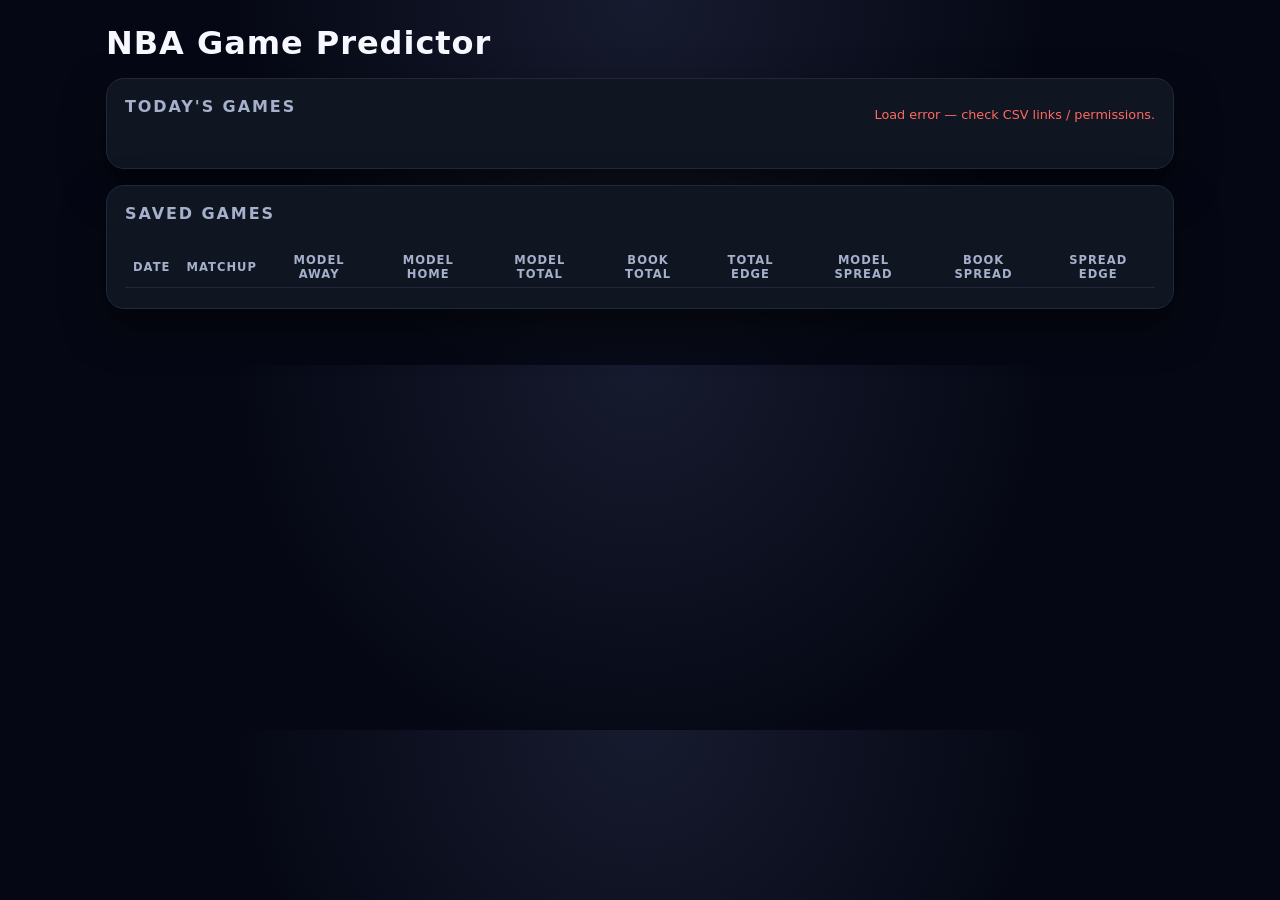
==== index.html @ dfb5c4c9 "increase alpha of betting pills" ====
<!DOCTYPE html>
<html lang="en">
<head>
  <meta charset="UTF-8" />
  <title>NBA Game Predictor</title>
  <meta name="viewport" content="width=device-width, initial-scale=1" />
  <style>
    :root {
      --bg: #050814;
      --card: #101522;
      --card-alt: #151a28;
      --accent: #4c8dff;
      --accent-soft: rgba(76, 141, 255, 0.12);
      --text: #f7f7ff;
      --muted: #a5b0cb;
      --danger: #ff6961;
      --better: #173b1a;
      --border: #22283a;
      --radius-lg: 18px;
      --radius-md: 12px;
      --radius-sm: 8px;
    }

    * {
      box-sizing: border-box;
      font-family: system-ui, -apple-system, BlinkMacSystemFont, "SF Pro Text",
        "Segoe UI", sans-serif;
    }

    body {
      margin: 0;
      padding: 0;
      background: radial-gradient(circle at top, #171b2f 0, #050814 55%);
      color: var(--text);
    }

    .page {
      max-width: 1100px;
      margin: 0 auto;
      padding: 24px 16px 40px;
    }

    h1 {
      margin: 0 0 16px;
      font-weight: 700;
      letter-spacing: 0.03em;
    }

    h2 {
      margin: 0 0 12px;
      font-size: 1rem;
      text-transform: uppercase;
      letter-spacing: 0.12em;
      color: var(--muted);
    }

    .card {
      background: var(--card);
      border-radius: var(--radius-lg);
      border: 1px solid var(--border);
      padding: 18px 18px 20px;
      box-shadow: 0 18px 40px rgba(0, 0, 0, 0.55);
      margin-bottom: 16px;
    }

    .card-header {
      display: flex;
      justify-content: space-between;
      align-items: center;
      margin-bottom: 12px;
    }

    .subtle {
      color: var(--muted);
      font-size: 0.9rem;
    }

    /* Games bar */

    #games-bar {
      display: flex;
      gap: 8px;
      overflow-x: auto;
      padding: 4px 0 4px;
      scrollbar-width: thin;
    }

    .game-chip {
      border-radius: 999px;
      border: 1px solid var(--border);
      background: rgba(8, 11, 24, 0.9);
      color: var(--muted);
      padding: 6px 12px;
      font-size: 0.82rem;
      display: inline-flex;
      align-items: center;
      gap: 10px;
      cursor: pointer;
      white-space: nowrap;
      transition: background 0.15s ease, border 0.15s ease, color 0.15s ease,
        transform 0.1s ease;
    }

    .game-chip-time {
      font-size: 0.75rem;
      color: #7e88a7;
    }

    .game-chip.active {
      background: var(--accent-soft);
      color: var(--text);
      border-color: var(--accent);
      transform: translateY(-1px);
    }

    /* Selected game */

    #selected-game-panel.hidden,
    #lineups-section.hidden,
    #prediction-section.hidden,
    #stats-section.hidden {
      display: none;
    }

    #selected-game-panel {
      margin-top: 10px;
    }

    .sg-row {
      display: flex;
      flex-wrap: wrap;
      gap: 16px;
      align-items: center;
      margin-bottom: 10px;
    }

    .sg-main {
      flex: 1 1 180px;
    }

    .sg-main-title {
      font-size: 1.1rem;
      font-weight: 600;
      margin-bottom: 4px;
    }

    .sg-main-time {
      font-size: 0.86rem;
      color: var(--muted);
    }

    .sg-lines {
      display: flex;
      gap: 12px;
      flex-wrap: wrap;
      align-items: center;
    }

    .tag {
      border-radius: 999px;
      padding: 4px 10px;
      font-size: 0.8rem;
      border: 1px solid var(--border);
      color: var(--muted);
      background: rgba(4, 7, 18, 0.9);
    }

    .inline-input {
      display: inline-flex;
      align-items: center;
      gap: 4px;
      font-size: 0.8rem;
      color: var(--muted);
    }

    .inline-input input {
      width: 64px;
      padding: 4px 6px;
      border-radius: 999px;
      border: 1px solid var(--border);
      background: #060918;
      color: var(--text);
      font-size: 0.8rem;
    }

    /* Buttons */

    .btn-row {
      display: flex;
      flex-wrap: wrap;
      gap: 8px;
      margin-top: 8px;
    }

    button {
      border: none;
      cursor: pointer;
    }

    .btn {
      border-radius: 999px;
      padding: 7px 13px;
      font-size: 0.8rem;
      font-weight: 500;
      letter-spacing: 0.03em;
      text-transform: uppercase;
      display: inline-flex;
      align-items: center;
      gap: 6px;
      background: #151b2a;
      color: var(--muted);
      border: 1px solid var(--border);
      transition: background 0.15s ease, color 0.15s ease, border 0.15s ease,
        transform 0.1s ease;
    }

    .btn-primary {
      background: var(--accent);
      color: #050814;
      border-color: transparent;
    }

    .btn:hover {
      transform: translateY(-1px);
      background: #1b2235;
      color: var(--text);
    }

    .btn-primary:hover {
      background: #70a3ff;
    }

    /* Lineups */

    .lineup-grid {
      display: grid;
      grid-template-columns: 1fr;
      gap: 12px;
    }

    @media (min-width: 720px) {
      .lineup-grid {
        grid-template-columns: 1fr 1fr;
      }
    }

    .lineup-card {
      background: var(--card-alt);
      border-radius: var(--radius-md);
      border: 1px solid var(--border);
      padding: 16px 14px 14px;
    }

    .lineup-card h3 {
      margin: 0 0 8px;
      font-size: 0.95rem;
    }

    .field {
      margin-bottom: 8px;
    }

    .field label {
      display: block;
      font-size: 0.78rem;
      text-transform: uppercase;
      letter-spacing: 0.09em;
      color: var(--muted);
      margin-bottom: 3px;
    }

    .field input[type="text"] {
      width: 100%;
      padding: 7px 8px;
      border-radius: 8px;
      border: 1px solid var(--border);
      background: #040716;
      color: var(--text);
      font-size: 0.82rem;
    }

    .field-row {
      display: flex;
      gap: 8px;
      align-items: center;
      justify-content: space-between;
    }

    .mini-label {
      font-size: 0.8rem;
      color: var(--muted);
    }

    .toggle-row {
      display: flex;
      align-items: center;
      gap: 6px;
      margin-top: 6px;
    }

    .toggle-row input[type="checkbox"] {
      width: 14px;
      height: 14px;
    }

    .lineup-footer {
      display: flex;
      align-items: center;
      justify-content: space-between;
      margin-top: 10px;
      gap: 6px;
    }

    .lineup-footer small {
      color: var(--muted);
      font-size: 0.8rem;
    }

    .lineup-footer strong {
      font-weight: 600;
      color: #ffffff;
    }

    .btn-ghost {
      background: transparent;
      color: var(--muted);
      border: 1px solid var(--border);
    }

    /* Prediction */

    .pred-grid {
      display: grid;
      grid-template-columns: 1fr;
      gap: 12px;
    }

    @media (min-width: 720px) {
      .pred-grid {
        grid-template-columns: 3fr 2fr;
      }
    }

    .pred-scores {
      background: var(--card-alt);
      border-radius: var(--radius-md);
      border: 1px solid var(--border);
      padding: 14px;
    }

    .team-score-row {
      display: flex;
      justify-content: space-between;
      margin-bottom: 4px;
    }

    .team-score-row span:first-child {
      font-weight: 600;
    }

    .team-score-row span:last-child {
      font-variant-numeric: tabular-nums;
    }

    .pred-meta {
      margin-top: 8px;
      font-size: 0.86rem;
      color: var(--muted);
    }

    .pred-meta strong {
      color: var(--text);
    }

    .pred-picks {
      background: var(--card-alt);
      border-radius: var(--radius-md);
      border: 1px solid var(--border);
      padding: 14px;
      font-size: 0.86rem;
    }

    .pred-picks p {
      margin: 4px 0;
    }

    .pred-picks strong {
      color: var(--text);
    }

    .pill {
      display: inline-flex;
      align-items: center;
      border-radius: 999px;
      padding: 3px 9px;
      font-size: 0.75rem;
      text-transform: uppercase;
      letter-spacing: 0.08em;
    }

    .pill-over {
      background: rgba(135, 208, 137, 0.5);
      color: #7ee787;
    }

    .pill-under {
      background: rgba(255, 189, 76, 0.5);
      color: #ffdd7c;
    }

    .pill-nobet {
      background: rgba(110, 118, 143, 0.5);
      color: #b5bed9;
    }

    /* Stat table */

    #stats-table {
      width: 100%;
      border-collapse: collapse;
      font-size: 0.82rem;
    }

    #stats-table th,
    #stats-table td {
      padding: 6px 8px;
      border-bottom: 1px solid var(--border);
      text-align: right;
      font-variant-numeric: tabular-nums;
    }

    #stats-table th.stats-row-label,
    #stats-table td.stats-row-label {
      text-align: left;
      font-weight: 500;
      color: var(--muted);
      font-variant-numeric: normal;
    }

    #stats-table th {
      color: var(--muted);
      font-weight: 500;
      text-transform: uppercase;
      letter-spacing: 0.09em;
      font-size: 0.75rem;
    }

    #stats-table td.stats-better {
      background: var(--better);
      color: #a7f3a0;
    }

    .error-text {
      color: var(--danger);
      font-size: 0.8rem;
      margin-top: 4px;
    }

    /* Saved table */

    #saved-table {
      width: 100%;
      border-collapse: collapse;
      font-size: 0.8rem;
    }

    #saved-table th,
    #saved-table td {
      padding: 6px 8px;
      border-bottom: 1px solid var(--border);
      text-align: center;
      font-variant-numeric: tabular-nums;
    }

    #saved-table th:first-child,
    #saved-table td:first-child {
      text-align: left;
    }

    #saved-table th {
      color: var(--muted);
      text-transform: uppercase;
      letter-spacing: 0.09em;
      font-size: 0.72rem;
    }
  </style>
</head>
<body>
  <div class="page">
    <h1>NBA Game Predictor</h1>

    <!-- TODAY'S GAMES -->
    <section class="card">
      <div class="card-header">
        <h2>Today's Games</h2>
        <span id="games-error" class="error-text"></span>
      </div>

      <div id="games-bar"></div>

      <!-- Selected game panel -->
      <div id="selected-game-panel" class="hidden">
        <div class="sg-row">
          <div class="sg-main">
            <div id="sg-matchup" class="sg-main-title"></div>
            <div id="sg-time" class="sg-main-time"></div>
          </div>
          <div class="sg-lines">
            <span class="tag">
              Spread (Home = -): <span id="sg-spread">—</span>
            </span>
            <span class="tag">
              Total: <span id="sg-total">—</span>
            </span>
            <span class="inline-input">
              Edit Spread:
              <input id="book-spread" type="number" step="0.5" />
            </span>
            <span class="inline-input">
              Edit Total:
              <input id="book-total" type="number" step="0.5" />
            </span>
          </div>
        </div>

        <div class="btn-row">
          <button id="btn-predict" class="btn btn-primary">Predict Game</button>
          <button id="btn-lineups" class="btn">Lineups</button>
          <button id="btn-stats" class="btn">Stat Comparison</button>
          <button id="btn-save" class="btn">Save Game to Table</button>
        </div>

        <div id="prediction-error" class="error-text"></div>
      </div>
    </section>

    <!-- LINEUPS -->
    <section id="lineups-section" class="card hidden">
      <div class="card-header">
        <h2>Lineups</h2>
        <span class="subtle">Adjust starters &amp; back-to-back flags</span>
      </div>

      <datalist id="players-list"></datalist>

      <div class="lineup-grid">
        <!-- Away -->
        <div class="lineup-card">
          <h3>Away Lineup — <span id="away-team-label">Away</span></h3>

          <div class="field">
            <label for="away-g1">Guard 1</label>
            <input id="away-g1" type="text" list="players-list" />
          </div>
          <div class="field">
            <label for="away-g2">Guard 2</label>
            <input id="away-g2" type="text" list="players-list" />
          </div>
          <div class="field">
            <label for="away-f1">Forward 1</label>
            <input id="away-f1" type="text" list="players-list" />
          </div>
          <div class="field">
            <label for="away-f2">Forward 2</label>
            <input id="away-f2" type="text" list="players-list" />
          </div>
          <div class="field">
            <label for="away-c">Center</label>
            <input id="away-c" type="text" list="players-list" />
          </div>

          <div class="toggle-row">
            <input id="away-b2b" type="checkbox" />
            <span class="mini-label">Away Back-to-Back</span>
          </div>

          <div class="lineup-footer">
            <div>
              <small>Lineup PER:&nbsp;</small>
              <strong id="away-lineup-per">—</strong>
            </div>
            <div>
              <button id="btn-save-away" class="btn btn-primary" style="padding:6px 10px;font-size:0.75rem;">Save</button>
              <button id="btn-reset-away" class="btn btn-ghost" style="padding:6px 10px;font-size:0.75rem;">Reset</button>
            </div>
          </div>
        </div>

        <!-- Home -->
        <div class="lineup-card">
          <h3>Home Lineup — <span id="home-team-label">Home</span></h3>

          <div class="field">
            <label for="home-g1">Guard 1</label>
            <input id="home-g1" type="text" list="players-list" />
          </div>
          <div class="field">
            <label for="home-g2">Guard 2</label>
            <input id="home-g2" type="text" list="players-list" />
          </div>
          <div class="field">
            <label for="home-f1">Forward 1</label>
            <input id="home-f1" type="text" list="players-list" />
          </div>
          <div class="field">
            <label for="home-f2">Forward 2</label>
            <input id="home-f2" type="text" list="players-list" />
          </div>
          <div class="field">
            <label for="home-c">Center</label>
            <input id="home-c" type="text" list="players-list" />
          </div>

          <div class="toggle-row">
            <input id="home-b2b" type="checkbox" />
            <span class="mini-label">Home Back-to-Back</span>
          </div>

          <div class="lineup-footer">
            <div>
              <small>Lineup PER:&nbsp;</small>
              <strong id="home-lineup-per">—</strong>
            </div>
            <div>
              <button id="btn-save-home" class="btn btn-primary" style="padding:6px 10px;font-size:0.75rem;">Save</button>
              <button id="btn-reset-home" class="btn btn-ghost" style="padding:6px 10px;font-size:0.75rem;">Reset</button>
            </div>
          </div>
        </div>
      </div>
    </section>

    <!-- PREDICTION -->
    <section id="prediction-section" class="card hidden">
      <div class="card-header">
        <h2>Game Prediction Results</h2>
      </div>
      <div class="pred-grid">
        <div class="pred-scores">
          <div class="team-score-row">
            <span id="pred-away-name">Away</span>
            <span id="pred-away-score">—</span>
          </div>
          <div class="team-score-row">
            <span id="pred-home-name">Home</span>
            <span id="pred-home-score">—</span>
          </div>
          <div class="pred-meta">
            Predicted Winner:&nbsp;<strong id="pred-winner">—</strong>
            <br />
            Win Probability:
            <br />
            <span id="pred-away-winprob"></span><br />
            <span id="pred-home-winprob"></span>
          </div>
        </div>

        <div class="pred-picks">
          <p id="pred-total-line"></p>
          <p>
            <span id="pred-total-play-pill" class="pill pill-nobet"></span>
            <span id="pred-total-play"></span>
          </p>
          <hr style="border:none;border-top:1px solid var(--border);margin:8px 0;" />
          <p id="pred-spread-line"></p>
          <p>
            <span id="pred-spread-play-pill" class="pill pill-nobet"></span>
            <span id="pred-spread-play"></span>
          </p>
        </div>
      </div>
    </section>

    <!-- STATS -->
    <section id="stats-section" class="card hidden">
      <div class="card-header">
        <h2>Stat Comparison</h2>
        <span id="stats-error" class="error-text"></span>
      </div>
      <div style="overflow-x:auto;">
        <table id="stats-table"></table>
      </div>
    </section>

    <!-- SAVED GAMES -->
    <section class="card">
      <div class="card-header">
        <h2>Saved Games</h2>
      </div>
      <div style="overflow-x:auto;">
        <table id="saved-table">
          <thead>
            <tr>
              <th>Date</th>
              <th>Matchup</th>
              <th>Model Away</th>
              <th>Model Home</th>
              <th>Model Total</th>
              <th>Book Total</th>
              <th>Total Edge</th>
              <th>Model Spread</th>
              <th>Book Spread</th>
              <th>Spread Edge</th>
            </tr>
          </thead>
          <tbody></tbody>
        </table>
      </div>
    </section>
  </div>

  <script src="app.js" defer></script>
</body>
</html>
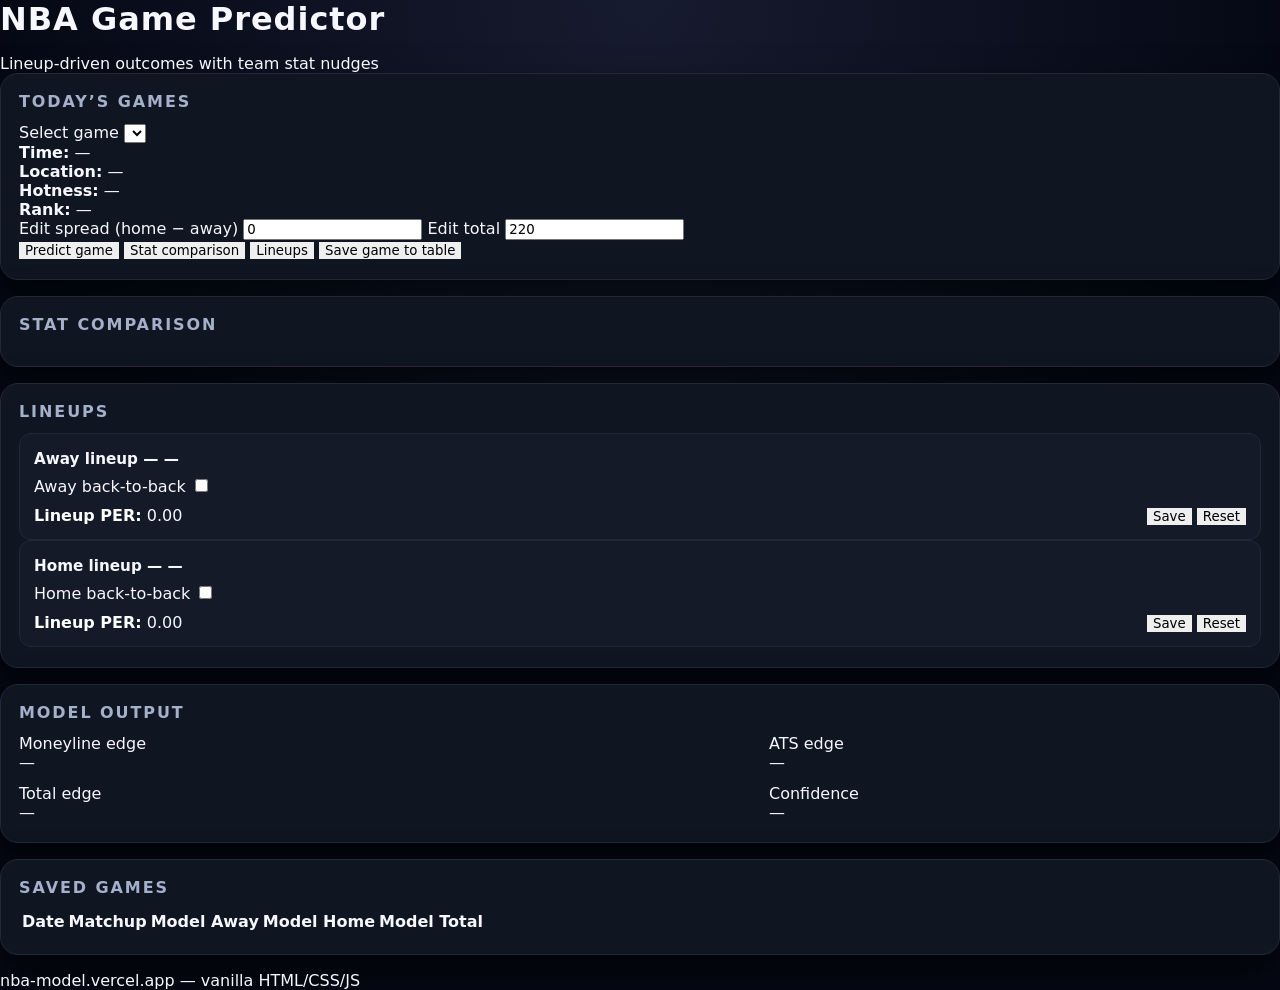
==== commit ddc93fb2: "Merge branch 'main' into sheets-formula" ====
--- a/index.html
+++ b/index.html
@@ -1,7 +1,7 @@
-<!DOCTYPE html>
+<!doctype html>
 <html lang="en">
 <head>
-  <meta charset="UTF-8" />
+  <meta charset="utf-8" />
   <title>NBA Game Predictor</title>
   <meta name="viewport" content="width=device-width, initial-scale=1" />
   <style>
@@ -486,209 +486,127 @@
   </style>
 </head>
 <body>
-  <div class="page">
+  <header class="app-header">
     <h1>NBA Game Predictor</h1>
-
-    <!-- TODAY'S GAMES -->
+    <div class="sub">Lineup-driven outcomes with team stat nudges</div>
+  </header>
+
+    <!-- Games top bar -->
     <section class="card">
-      <div class="card-header">
-        <h2>Today's Games</h2>
-        <span id="games-error" class="error-text"></span>
-      </div>
-
-      <div id="games-bar"></div>
-
-      <!-- Selected game panel -->
-      <div id="selected-game-panel" class="hidden">
-        <div class="sg-row">
-          <div class="sg-main">
-            <div id="sg-matchup" class="sg-main-title"></div>
-            <div id="sg-time" class="sg-main-time"></div>
-          </div>
-          <div class="sg-lines">
-            <span class="tag">
-              Spread (Home = -): <span id="sg-spread">—</span>
-            </span>
-            <span class="tag">
-              Total: <span id="sg-total">—</span>
-            </span>
-            <span class="inline-input">
-              Edit Spread:
-              <input id="book-spread" type="number" step="0.5" />
-            </span>
-            <span class="inline-input">
-              Edit Total:
-              <input id="book-total" type="number" step="0.5" />
-            </span>
-          </div>
-        </div>
-
-        <div class="btn-row">
-          <button id="btn-predict" class="btn btn-primary">Predict Game</button>
-          <button id="btn-lineups" class="btn">Lineups</button>
-          <button id="btn-stats" class="btn">Stat Comparison</button>
-          <button id="btn-save" class="btn">Save Game to Table</button>
-        </div>
-
-        <div id="prediction-error" class="error-text"></div>
+      <h2>Today’s games</h2>
+      <div class="games-top">
+        <div class="games-left">
+          <label class="inline">
+            Select game
+            <select id="game-select"></select>
+          </label>
+          <div class="game-meta">
+            <div><strong>Time:</strong> <span id="meta-time">—</span></div>
+            <div><strong>Location:</strong> <span id="meta-location">—</span></div>
+            <div><strong>Hotness:</strong> <span id="meta-hotness">—</span></div>
+            <div><strong>Rank:</strong> <span id="meta-rank">—</span></div>
+          </div>
+        </div>
+        <div class="games-right">
+          <label class="inline">
+            Edit spread (home − away)
+            <input id="edit-spread" type="number" step="0.5" value="0" />
+          </label>
+          <label class="inline">
+            Edit total
+            <input id="edit-total" type="number" step="0.5" value="220" />
+          </label>
+          <div class="actions">
+            <button id="btn-predict">Predict game</button>
+            <button id="btn-stat">Stat comparison</button>
+            <button id="btn-lineups">Lineups</button>
+            <button id="btn-save">Save game to table</button>
+          </div>
+        </div>
       </div>
     </section>
 
-    <!-- LINEUPS -->
-    <section id="lineups-section" class="card hidden">
-      <div class="card-header">
-        <h2>Lineups</h2>
-        <span class="subtle">Adjust starters &amp; back-to-back flags</span>
-      </div>
-
-      <datalist id="players-list"></datalist>
-
-      <div class="lineup-grid">
-        <!-- Away -->
-        <div class="lineup-card">
-          <h3>Away Lineup — <span id="away-team-label">Away</span></h3>
-
-          <div class="field">
-            <label for="away-g1">Guard 1</label>
-            <input id="away-g1" type="text" list="players-list" />
-          </div>
-          <div class="field">
-            <label for="away-g2">Guard 2</label>
-            <input id="away-g2" type="text" list="players-list" />
-          </div>
-          <div class="field">
-            <label for="away-f1">Forward 1</label>
-            <input id="away-f1" type="text" list="players-list" />
-          </div>
-          <div class="field">
-            <label for="away-f2">Forward 2</label>
-            <input id="away-f2" type="text" list="players-list" />
-          </div>
-          <div class="field">
-            <label for="away-c">Center</label>
-            <input id="away-c" type="text" list="players-list" />
-          </div>
-
-          <div class="toggle-row">
-            <input id="away-b2b" type="checkbox" />
-            <span class="mini-label">Away Back-to-Back</span>
-          </div>
-
-          <div class="lineup-footer">
-            <div>
-              <small>Lineup PER:&nbsp;</small>
-              <strong id="away-lineup-per">—</strong>
-            </div>
-            <div>
-              <button id="btn-save-away" class="btn btn-primary" style="padding:6px 10px;font-size:0.75rem;">Save</button>
-              <button id="btn-reset-away" class="btn btn-ghost" style="padding:6px 10px;font-size:0.75rem;">Reset</button>
-            </div>
-          </div>
-        </div>
-
-        <!-- Home -->
-        <div class="lineup-card">
-          <h3>Home Lineup — <span id="home-team-label">Home</span></h3>
-
-          <div class="field">
-            <label for="home-g1">Guard 1</label>
-            <input id="home-g1" type="text" list="players-list" />
-          </div>
-          <div class="field">
-            <label for="home-g2">Guard 2</label>
-            <input id="home-g2" type="text" list="players-list" />
-          </div>
-          <div class="field">
-            <label for="home-f1">Forward 1</label>
-            <input id="home-f1" type="text" list="players-list" />
-          </div>
-          <div class="field">
-            <label for="home-f2">Forward 2</label>
-            <input id="home-f2" type="text" list="players-list" />
-          </div>
-          <div class="field">
-            <label for="home-c">Center</label>
-            <input id="home-c" type="text" list="players-list" />
-          </div>
-
-          <div class="toggle-row">
-            <input id="home-b2b" type="checkbox" />
-            <span class="mini-label">Home Back-to-Back</span>
-          </div>
-
-          <div class="lineup-footer">
-            <div>
-              <small>Lineup PER:&nbsp;</small>
-              <strong id="home-lineup-per">—</strong>
-            </div>
-            <div>
-              <button id="btn-save-home" class="btn btn-primary" style="padding:6px 10px;font-size:0.75rem;">Save</button>
-              <button id="btn-reset-home" class="btn btn-ghost" style="padding:6px 10px;font-size:0.75rem;">Reset</button>
-            </div>
-          </div>
-        </div>
+    <!-- Stat comparison -->
+    <section class="card">
+      <h2>Stat comparison</h2>
+      <div id="stat-comp" class="table-wrap">
+        <!-- Filled by JS -->
       </div>
     </section>
 
-    <!-- PREDICTION -->
-    <section id="prediction-section" class="card hidden">
-      <div class="card-header">
-        <h2>Game Prediction Results</h2>
-      </div>
-      <div class="pred-grid">
-        <div class="pred-scores">
-          <div class="team-score-row">
-            <span id="pred-away-name">Away</span>
-            <span id="pred-away-score">—</span>
-          </div>
-          <div class="team-score-row">
-            <span id="pred-home-name">Home</span>
-            <span id="pred-home-score">—</span>
-          </div>
-          <div class="pred-meta">
-            Predicted Winner:&nbsp;<strong id="pred-winner">—</strong>
-            <br />
-            Win Probability:
-            <br />
-            <span id="pred-away-winprob"></span><br />
-            <span id="pred-home-winprob"></span>
-          </div>
-        </div>
-
-        <div class="pred-picks">
-          <p id="pred-total-line"></p>
-          <p>
-            <span id="pred-total-play-pill" class="pill pill-nobet"></span>
-            <span id="pred-total-play"></span>
-          </p>
-          <hr style="border:none;border-top:1px solid var(--border);margin:8px 0;" />
-          <p id="pred-spread-line"></p>
-          <p>
-            <span id="pred-spread-play-pill" class="pill pill-nobet"></span>
-            <span id="pred-spread-play"></span>
-          </p>
+    <!-- Lineups -->
+    <section class="card">
+      <h2>Lineups</h2>
+      <div class="lineups-grid">
+        <div class="lineup-card">
+          <div class="lineup-head">
+            <h3>Away lineup — <span id="away-team">—</span></h3>
+            <label class="inline">
+              Away back-to-back
+              <input type="checkbox" id="away-b2b" />
+            </label>
+          </div>
+          <div class="lineup-fields" id="away-fields">
+            <!-- Player inputs injected here -->
+          </div>
+          <div class="lineup-footer">
+            <div><strong>Lineup PER:</strong> <span id="away-lineup-per">0.00</span></div>
+            <div class="actions">
+              <button id="away-save">Save</button>
+              <button id="away-reset">Reset</button>
+            </div>
+          </div>
+        </div>
+        <div class="lineup-card">
+          <div class="lineup-head">
+            <h3>Home lineup — <span id="home-team">—</span></h3>
+            <label class="inline">
+              Home back-to-back
+              <input type="checkbox" id="home-b2b" />
+            </label>
+          </div>
+          <div class="lineup-fields" id="home-fields">
+            <!-- Player inputs injected here -->
+          </div>
+          <div class="lineup-footer">
+            <div><strong>Lineup PER:</strong> <span id="home-lineup-per">0.00</span></div>
+            <div class="actions">
+              <button id="home-save">Save</button>
+              <button id="home-reset">Reset</button>
+            </div>
+          </div>
         </div>
       </div>
     </section>
 
-    <!-- STATS -->
-    <section id="stats-section" class="card hidden">
-      <div class="card-header">
-        <h2>Stat Comparison</h2>
-        <span id="stats-error" class="error-text"></span>
-      </div>
-      <div style="overflow-x:auto;">
-        <table id="stats-table"></table>
+    <!-- Prediction output -->
+    <section class="card">
+      <h2>Model output</h2>
+      <div class="pred-grid">
+        <div class="pred-box">
+          <div class="pred-label">Moneyline edge</div>
+          <div class="pred-value" id="ml-edge">—</div>
+        </div>
+        <div class="pred-box">
+          <div class="pred-label">ATS edge</div>
+          <div class="pred-value" id="ats-edge">—</div>
+        </div>
+        <div class="pred-box">
+          <div class="pred-label">Total edge</div>
+          <div class="pred-value" id="total-edge">—</div>
+        </div>
+        <div class="pred-box">
+          <div class="pred-label">Confidence</div>
+          <div class="pred-value" id="confidence">—</div>
+        </div>
       </div>
     </section>
 
-    <!-- SAVED GAMES -->
+    <!-- Saved games -->
     <section class="card">
-      <div class="card-header">
-        <h2>Saved Games</h2>
-      </div>
-      <div style="overflow-x:auto;">
-        <table id="saved-table">
+      <h2>Saved games</h2>
+      <div class="table-wrap">
+        <table class="table">
           <thead>
             <tr>
               <th>Date</th>
@@ -696,19 +614,18 @@
               <th>Model Away</th>
               <th>Model Home</th>
               <th>Model Total</th>
-              <th>Book Total</th>
-              <th>Total Edge</th>
-              <th>Model Spread</th>
-              <th>Book Spread</th>
-              <th>Spread Edge</th>
             </tr>
           </thead>
-          <tbody></tbody>
+          <tbody id="saved-table"></tbody>
         </table>
       </div>
     </section>
-  </div>
-
-  <script src="app.js" defer></script>
+  </main>
+
+  <footer class="app-footer">
+    <div>nba-model.vercel.app — vanilla HTML/CSS/JS</div>
+  </footer>
+
+  <script src="app.js"></script>
 </body>
 </html>
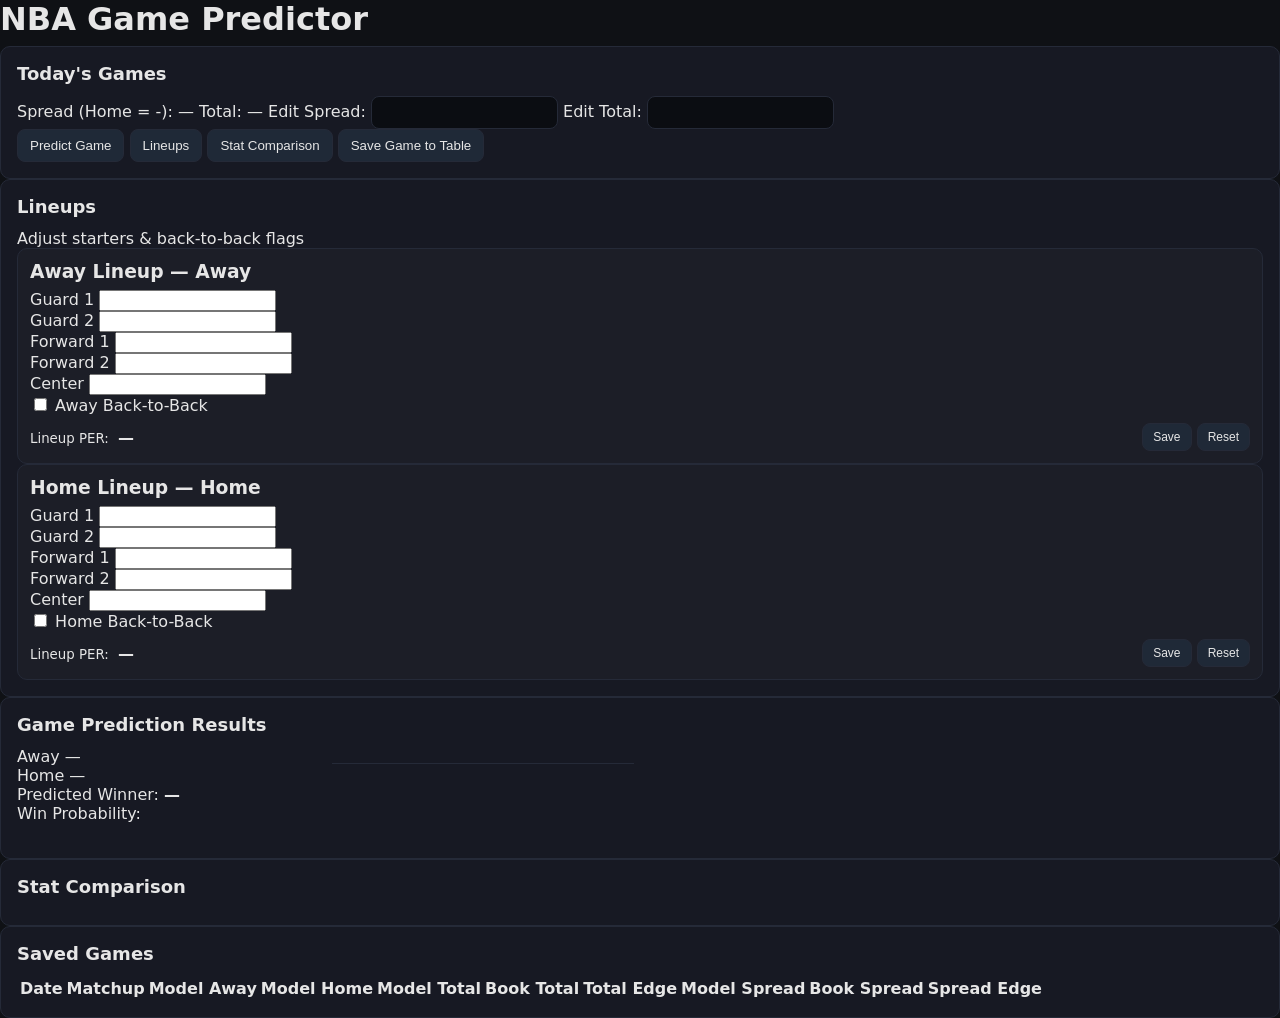
==== commit ff939b55: "remove style from index.html" ====
--- a/index.html
+++ b/index.html
@@ -1,612 +1,215 @@
-<!doctype html>
+<!DOCTYPE html>
 <html lang="en">
 <head>
-  <meta charset="utf-8" />
+  <meta charset="UTF-8" />
   <title>NBA Game Predictor</title>
   <meta name="viewport" content="width=device-width, initial-scale=1" />
-  <style>
-    :root {
-      --bg: #050814;
-      --card: #101522;
-      --card-alt: #151a28;
-      --accent: #4c8dff;
-      --accent-soft: rgba(76, 141, 255, 0.12);
-      --text: #f7f7ff;
-      --muted: #a5b0cb;
-      --danger: #ff6961;
-      --better: #173b1a;
-      --border: #22283a;
-      --radius-lg: 18px;
-      --radius-md: 12px;
-      --radius-sm: 8px;
-    }
-
-    * {
-      box-sizing: border-box;
-      font-family: system-ui, -apple-system, BlinkMacSystemFont, "SF Pro Text",
-        "Segoe UI", sans-serif;
-    }
-
-    body {
-      margin: 0;
-      padding: 0;
-      background: radial-gradient(circle at top, #171b2f 0, #050814 55%);
-      color: var(--text);
-    }
-
-    .page {
-      max-width: 1100px;
-      margin: 0 auto;
-      padding: 24px 16px 40px;
-    }
-
-    h1 {
-      margin: 0 0 16px;
-      font-weight: 700;
-      letter-spacing: 0.03em;
-    }
-
-    h2 {
-      margin: 0 0 12px;
-      font-size: 1rem;
-      text-transform: uppercase;
-      letter-spacing: 0.12em;
-      color: var(--muted);
-    }
-
-    .card {
-      background: var(--card);
-      border-radius: var(--radius-lg);
-      border: 1px solid var(--border);
-      padding: 18px 18px 20px;
-      box-shadow: 0 18px 40px rgba(0, 0, 0, 0.55);
-      margin-bottom: 16px;
-    }
-
-    .card-header {
-      display: flex;
-      justify-content: space-between;
-      align-items: center;
-      margin-bottom: 12px;
-    }
-
-    .subtle {
-      color: var(--muted);
-      font-size: 0.9rem;
-    }
-
-    /* Games bar */
-
-    #games-bar {
-      display: flex;
-      gap: 8px;
-      overflow-x: auto;
-      padding: 4px 0 4px;
-      scrollbar-width: thin;
-    }
-
-    .game-chip {
-      border-radius: 999px;
-      border: 1px solid var(--border);
-      background: rgba(8, 11, 24, 0.9);
-      color: var(--muted);
-      padding: 6px 12px;
-      font-size: 0.82rem;
-      display: inline-flex;
-      align-items: center;
-      gap: 10px;
-      cursor: pointer;
-      white-space: nowrap;
-      transition: background 0.15s ease, border 0.15s ease, color 0.15s ease,
-        transform 0.1s ease;
-    }
-
-    .game-chip-time {
-      font-size: 0.75rem;
-      color: #7e88a7;
-    }
-
-    .game-chip.active {
-      background: var(--accent-soft);
-      color: var(--text);
-      border-color: var(--accent);
-      transform: translateY(-1px);
-    }
-
-    /* Selected game */
-
-    #selected-game-panel.hidden,
-    #lineups-section.hidden,
-    #prediction-section.hidden,
-    #stats-section.hidden {
-      display: none;
-    }
-
-    #selected-game-panel {
-      margin-top: 10px;
-    }
-
-    .sg-row {
-      display: flex;
-      flex-wrap: wrap;
-      gap: 16px;
-      align-items: center;
-      margin-bottom: 10px;
-    }
-
-    .sg-main {
-      flex: 1 1 180px;
-    }
-
-    .sg-main-title {
-      font-size: 1.1rem;
-      font-weight: 600;
-      margin-bottom: 4px;
-    }
-
-    .sg-main-time {
-      font-size: 0.86rem;
-      color: var(--muted);
-    }
-
-    .sg-lines {
-      display: flex;
-      gap: 12px;
-      flex-wrap: wrap;
-      align-items: center;
-    }
-
-    .tag {
-      border-radius: 999px;
-      padding: 4px 10px;
-      font-size: 0.8rem;
-      border: 1px solid var(--border);
-      color: var(--muted);
-      background: rgba(4, 7, 18, 0.9);
-    }
-
-    .inline-input {
-      display: inline-flex;
-      align-items: center;
-      gap: 4px;
-      font-size: 0.8rem;
-      color: var(--muted);
-    }
-
-    .inline-input input {
-      width: 64px;
-      padding: 4px 6px;
-      border-radius: 999px;
-      border: 1px solid var(--border);
-      background: #060918;
-      color: var(--text);
-      font-size: 0.8rem;
-    }
-
-    /* Buttons */
-
-    .btn-row {
-      display: flex;
-      flex-wrap: wrap;
-      gap: 8px;
-      margin-top: 8px;
-    }
-
-    button {
-      border: none;
-      cursor: pointer;
-    }
-
-    .btn {
-      border-radius: 999px;
-      padding: 7px 13px;
-      font-size: 0.8rem;
-      font-weight: 500;
-      letter-spacing: 0.03em;
-      text-transform: uppercase;
-      display: inline-flex;
-      align-items: center;
-      gap: 6px;
-      background: #151b2a;
-      color: var(--muted);
-      border: 1px solid var(--border);
-      transition: background 0.15s ease, color 0.15s ease, border 0.15s ease,
-        transform 0.1s ease;
-    }
-
-    .btn-primary {
-      background: var(--accent);
-      color: #050814;
-      border-color: transparent;
-    }
-
-    .btn:hover {
-      transform: translateY(-1px);
-      background: #1b2235;
-      color: var(--text);
-    }
-
-    .btn-primary:hover {
-      background: #70a3ff;
-    }
-
-    /* Lineups */
-
-    .lineup-grid {
-      display: grid;
-      grid-template-columns: 1fr;
-      gap: 12px;
-    }
-
-    @media (min-width: 720px) {
-      .lineup-grid {
-        grid-template-columns: 1fr 1fr;
-      }
-    }
-
-    .lineup-card {
-      background: var(--card-alt);
-      border-radius: var(--radius-md);
-      border: 1px solid var(--border);
-      padding: 16px 14px 14px;
-    }
-
-    .lineup-card h3 {
-      margin: 0 0 8px;
-      font-size: 0.95rem;
-    }
-
-    .field {
-      margin-bottom: 8px;
-    }
-
-    .field label {
-      display: block;
-      font-size: 0.78rem;
-      text-transform: uppercase;
-      letter-spacing: 0.09em;
-      color: var(--muted);
-      margin-bottom: 3px;
-    }
-
-    .field input[type="text"] {
-      width: 100%;
-      padding: 7px 8px;
-      border-radius: 8px;
-      border: 1px solid var(--border);
-      background: #040716;
-      color: var(--text);
-      font-size: 0.82rem;
-    }
-
-    .field-row {
-      display: flex;
-      gap: 8px;
-      align-items: center;
-      justify-content: space-between;
-    }
-
-    .mini-label {
-      font-size: 0.8rem;
-      color: var(--muted);
-    }
-
-    .toggle-row {
-      display: flex;
-      align-items: center;
-      gap: 6px;
-      margin-top: 6px;
-    }
-
-    .toggle-row input[type="checkbox"] {
-      width: 14px;
-      height: 14px;
-    }
-
-    .lineup-footer {
-      display: flex;
-      align-items: center;
-      justify-content: space-between;
-      margin-top: 10px;
-      gap: 6px;
-    }
-
-    .lineup-footer small {
-      color: var(--muted);
-      font-size: 0.8rem;
-    }
-
-    .lineup-footer strong {
-      font-weight: 600;
-      color: #ffffff;
-    }
-
-    .btn-ghost {
-      background: transparent;
-      color: var(--muted);
-      border: 1px solid var(--border);
-    }
-
-    /* Prediction */
-
-    .pred-grid {
-      display: grid;
-      grid-template-columns: 1fr;
-      gap: 12px;
-    }
-
-    @media (min-width: 720px) {
-      .pred-grid {
-        grid-template-columns: 3fr 2fr;
-      }
-    }
-
-    .pred-scores {
-      background: var(--card-alt);
-      border-radius: var(--radius-md);
-      border: 1px solid var(--border);
-      padding: 14px;
-    }
-
-    .team-score-row {
-      display: flex;
-      justify-content: space-between;
-      margin-bottom: 4px;
-    }
-
-    .team-score-row span:first-child {
-      font-weight: 600;
-    }
-
-    .team-score-row span:last-child {
-      font-variant-numeric: tabular-nums;
-    }
-
-    .pred-meta {
-      margin-top: 8px;
-      font-size: 0.86rem;
-      color: var(--muted);
-    }
-
-    .pred-meta strong {
-      color: var(--text);
-    }
-
-    .pred-picks {
-      background: var(--card-alt);
-      border-radius: var(--radius-md);
-      border: 1px solid var(--border);
-      padding: 14px;
-      font-size: 0.86rem;
-    }
-
-    .pred-picks p {
-      margin: 4px 0;
-    }
-
-    .pred-picks strong {
-      color: var(--text);
-    }
-
-    .pill {
-      display: inline-flex;
-      align-items: center;
-      border-radius: 999px;
-      padding: 3px 9px;
-      font-size: 0.75rem;
-      text-transform: uppercase;
-      letter-spacing: 0.08em;
-    }
-
-    .pill-over {
-      background: rgba(135, 208, 137, 0.5);
-      color: #7ee787;
-    }
-
-    .pill-under {
-      background: rgba(255, 189, 76, 0.5);
-      color: #ffdd7c;
-    }
-
-    .pill-nobet {
-      background: rgba(110, 118, 143, 0.5);
-      color: #b5bed9;
-    }
-
-    /* Stat table */
-
-    #stats-table {
-      width: 100%;
-      border-collapse: collapse;
-      font-size: 0.82rem;
-    }
-
-    #stats-table th,
-    #stats-table td {
-      padding: 6px 8px;
-      border-bottom: 1px solid var(--border);
-      text-align: right;
-      font-variant-numeric: tabular-nums;
-    }
-
-    #stats-table th.stats-row-label,
-    #stats-table td.stats-row-label {
-      text-align: left;
-      font-weight: 500;
-      color: var(--muted);
-      font-variant-numeric: normal;
-    }
-
-    #stats-table th {
-      color: var(--muted);
-      font-weight: 500;
-      text-transform: uppercase;
-      letter-spacing: 0.09em;
-      font-size: 0.75rem;
-    }
-
-    #stats-table td.stats-better {
-      background: var(--better);
-      color: #a7f3a0;
-    }
-
-    .error-text {
-      color: var(--danger);
-      font-size: 0.8rem;
-      margin-top: 4px;
-    }
-
-    /* Saved table */
-
-    #saved-table {
-      width: 100%;
-      border-collapse: collapse;
-      font-size: 0.8rem;
-    }
-
-    #saved-table th,
-    #saved-table td {
-      padding: 6px 8px;
-      border-bottom: 1px solid var(--border);
-      text-align: center;
-      font-variant-numeric: tabular-nums;
-    }
-
-    #saved-table th:first-child,
-    #saved-table td:first-child {
-      text-align: left;
-    }
-
-    #saved-table th {
-      color: var(--muted);
-      text-transform: uppercase;
-      letter-spacing: 0.09em;
-      font-size: 0.72rem;
-    }
-  </style>
+  <link rel="stylesheet" href="style.css" />
 </head>
 <body>
-  <header class="app-header">
+  <div class="page">
     <h1>NBA Game Predictor</h1>
-    <div class="sub">Lineup-driven outcomes with team stat nudges</div>
-  </header>
-
-    <!-- Games top bar -->
+
+    <!-- TODAY'S GAMES -->
     <section class="card">
-      <h2>Today’s games</h2>
-      <div class="games-top">
-        <div class="games-left">
-          <label class="inline">
-            Select game
-            <select id="game-select"></select>
-          </label>
-          <div class="game-meta">
-            <div><strong>Time:</strong> <span id="meta-time">—</span></div>
-            <div><strong>Location:</strong> <span id="meta-location">—</span></div>
-            <div><strong>Hotness:</strong> <span id="meta-hotness">—</span></div>
-            <div><strong>Rank:</strong> <span id="meta-rank">—</span></div>
-          </div>
-        </div>
-        <div class="games-right">
-          <label class="inline">
-            Edit spread (home − away)
-            <input id="edit-spread" type="number" step="0.5" value="0" />
-          </label>
-          <label class="inline">
-            Edit total
-            <input id="edit-total" type="number" step="0.5" value="220" />
-          </label>
-          <div class="actions">
-            <button id="btn-predict">Predict game</button>
-            <button id="btn-stat">Stat comparison</button>
-            <button id="btn-lineups">Lineups</button>
-            <button id="btn-save">Save game to table</button>
-          </div>
-        </div>
-      </div>
-    </section>
-
-    <!-- Stat comparison -->
+      <div class="card-header">
+        <h2>Today's Games</h2>
+        <span id="games-error" class="error-text"></span>
+      </div>
+
+      <div id="games-bar"></div>
+
+      <!-- Selected game panel -->
+      <div id="selected-game-panel" class="hidden">
+        <div class="sg-row">
+          <div class="sg-main">
+            <div id="sg-matchup" class="sg-main-title"></div>
+            <div id="sg-time" class="sg-main-time"></div>
+          </div>
+          <div class="sg-lines">
+            <span class="tag">
+              Spread (Home = -): <span id="sg-spread">—</span>
+            </span>
+            <span class="tag">
+              Total: <span id="sg-total">—</span>
+            </span>
+            <span class="inline-input">
+              Edit Spread:
+              <input id="book-spread" type="number" step="0.5" />
+            </span>
+            <span class="inline-input">
+              Edit Total:
+              <input id="book-total" type="number" step="0.5" />
+            </span>
+          </div>
+        </div>
+
+        <div class="btn-row">
+          <button id="btn-predict" class="btn btn-primary">Predict Game</button>
+          <button id="btn-lineups" class="btn">Lineups</button>
+          <button id="btn-stats" class="btn">Stat Comparison</button>
+          <button id="btn-save" class="btn">Save Game to Table</button>
+        </div>
+
+        <div id="prediction-error" class="error-text"></div>
+      </div>
+    </section>
+
+    <!-- LINEUPS -->
+    <section id="lineups-section" class="card hidden">
+      <div class="card-header">
+        <h2>Lineups</h2>
+        <span class="subtle">Adjust starters &amp; back-to-back flags</span>
+      </div>
+
+      <datalist id="players-list"></datalist>
+
+      <div class="lineup-grid">
+        <!-- Away -->
+        <div class="lineup-card">
+          <h3>Away Lineup — <span id="away-team-label">Away</span></h3>
+
+          <div class="field">
+            <label for="away-g1">Guard 1</label>
+            <input id="away-g1" type="text" list="players-list" />
+          </div>
+          <div class="field">
+            <label for="away-g2">Guard 2</label>
+            <input id="away-g2" type="text" list="players-list" />
+          </div>
+          <div class="field">
+            <label for="away-f1">Forward 1</label>
+            <input id="away-f1" type="text" list="players-list" />
+          </div>
+          <div class="field">
+            <label for="away-f2">Forward 2</label>
+            <input id="away-f2" type="text" list="players-list" />
+          </div>
+          <div class="field">
+            <label for="away-c">Center</label>
+            <input id="away-c" type="text" list="players-list" />
+          </div>
+
+          <div class="toggle-row">
+            <input id="away-b2b" type="checkbox" />
+            <span class="mini-label">Away Back-to-Back</span>
+          </div>
+
+          <div class="lineup-footer">
+            <div>
+              <small>Lineup PER:&nbsp;</small>
+              <strong id="away-lineup-per">—</strong>
+            </div>
+            <div>
+              <button id="btn-save-away" class="btn btn-primary" style="padding:6px 10px;font-size:0.75rem;">Save</button>
+              <button id="btn-reset-away" class="btn btn-ghost" style="padding:6px 10px;font-size:0.75rem;">Reset</button>
+            </div>
+          </div>
+        </div>
+
+        <!-- Home -->
+        <div class="lineup-card">
+          <h3>Home Lineup — <span id="home-team-label">Home</span></h3>
+
+          <div class="field">
+            <label for="home-g1">Guard 1</label>
+            <input id="home-g1" type="text" list="players-list" />
+          </div>
+          <div class="field">
+            <label for="home-g2">Guard 2</label>
+            <input id="home-g2" type="text" list="players-list" />
+          </div>
+          <div class="field">
+            <label for="home-f1">Forward 1</label>
+            <input id="home-f1" type="text" list="players-list" />
+          </div>
+          <div class="field">
+            <label for="home-f2">Forward 2</label>
+            <input id="home-f2" type="text" list="players-list" />
+          </div>
+          <div class="field">
+            <label for="home-c">Center</label>
+            <input id="home-c" type="text" list="players-list" />
+          </div>
+
+          <div class="toggle-row">
+            <input id="home-b2b" type="checkbox" />
+            <span class="mini-label">Home Back-to-Back</span>
+          </div>
+
+          <div class="lineup-footer">
+            <div>
+              <small>Lineup PER:&nbsp;</small>
+              <strong id="home-lineup-per">—</strong>
+            </div>
+            <div>
+              <button id="btn-save-home" class="btn btn-primary" style="padding:6px 10px;font-size:0.75rem;">Save</button>
+              <button id="btn-reset-home" class="btn btn-ghost" style="padding:6px 10px;font-size:0.75rem;">Reset</button>
+            </div>
+          </div>
+        </div>
+      </div>
+    </section>
+
+    <!-- PREDICTION -->
+    <section id="prediction-section" class="card hidden">
+      <div class="card-header">
+        <h2>Game Prediction Results</h2>
+      </div>
+      <div class="pred-grid">
+        <div class="pred-scores">
+          <div class="team-score-row">
+            <span id="pred-away-name">Away</span>
+            <span id="pred-away-score">—</span>
+          </div>
+          <div class="team-score-row">
+            <span id="pred-home-name">Home</span>
+            <span id="pred-home-score">—</span>
+          </div>
+          <div class="pred-meta">
+            Predicted Winner:&nbsp;<strong id="pred-winner">—</strong>
+            <br />
+            Win Probability:
+            <br />
+            <span id="pred-away-winprob"></span><br />
+            <span id="pred-home-winprob"></span>
+          </div>
+        </div>
+
+        <div class="pred-picks">
+          <p id="pred-total-line"></p>
+          <p>
+            <span id="pred-total-play-pill" class="pill pill-nobet"></span>
+            <span id="pred-total-play"></span>
+          </p>
+          <hr style="border:none;border-top:1px solid var(--border);margin:8px 0;" />
+          <p id="pred-spread-line"></p>
+          <p>
+            <span id="pred-spread-play-pill" class="pill pill-nobet"></span>
+            <span id="pred-spread-play"></span>
+          </p>
+        </div>
+      </div>
+    </section>
+
+    <!-- STATS -->
+    <section id="stats-section" class="card hidden">
+      <div class="card-header">
+        <h2>Stat Comparison</h2>
+        <span id="stats-error" class="error-text"></span>
+      </div>
+      <div style="overflow-x:auto;">
+        <table id="stats-table"></table>
+      </div>
+    </section>
+
+    <!-- SAVED GAMES -->
     <section class="card">
-      <h2>Stat comparison</h2>
-      <div id="stat-comp" class="table-wrap">
-        <!-- Filled by JS -->
-      </div>
-    </section>
-
-    <!-- Lineups -->
-    <section class="card">
-      <h2>Lineups</h2>
-      <div class="lineups-grid">
-        <div class="lineup-card">
-          <div class="lineup-head">
-            <h3>Away lineup — <span id="away-team">—</span></h3>
-            <label class="inline">
-              Away back-to-back
-              <input type="checkbox" id="away-b2b" />
-            </label>
-          </div>
-          <div class="lineup-fields" id="away-fields">
-            <!-- Player inputs injected here -->
-          </div>
-          <div class="lineup-footer">
-            <div><strong>Lineup PER:</strong> <span id="away-lineup-per">0.00</span></div>
-            <div class="actions">
-              <button id="away-save">Save</button>
-              <button id="away-reset">Reset</button>
-            </div>
-          </div>
-        </div>
-        <div class="lineup-card">
-          <div class="lineup-head">
-            <h3>Home lineup — <span id="home-team">—</span></h3>
-            <label class="inline">
-              Home back-to-back
-              <input type="checkbox" id="home-b2b" />
-            </label>
-          </div>
-          <div class="lineup-fields" id="home-fields">
-            <!-- Player inputs injected here -->
-          </div>
-          <div class="lineup-footer">
-            <div><strong>Lineup PER:</strong> <span id="home-lineup-per">0.00</span></div>
-            <div class="actions">
-              <button id="home-save">Save</button>
-              <button id="home-reset">Reset</button>
-            </div>
-          </div>
-        </div>
-      </div>
-    </section>
-
-    <!-- Prediction output -->
-    <section class="card">
-      <h2>Model output</h2>
-      <div class="pred-grid">
-        <div class="pred-box">
-          <div class="pred-label">Moneyline edge</div>
-          <div class="pred-value" id="ml-edge">—</div>
-        </div>
-        <div class="pred-box">
-          <div class="pred-label">ATS edge</div>
-          <div class="pred-value" id="ats-edge">—</div>
-        </div>
-        <div class="pred-box">
-          <div class="pred-label">Total edge</div>
-          <div class="pred-value" id="total-edge">—</div>
-        </div>
-        <div class="pred-box">
-          <div class="pred-label">Confidence</div>
-          <div class="pred-value" id="confidence">—</div>
-        </div>
-      </div>
-    </section>
-
-    <!-- Saved games -->
-    <section class="card">
-      <h2>Saved games</h2>
-      <div class="table-wrap">
-        <table class="table">
+      <div class="card-header">
+        <h2>Saved Games</h2>
+      </div>
+      <div style="overflow-x:auto;">
+        <table id="saved-table">
           <thead>
             <tr>
               <th>Date</th>
@@ -614,18 +217,19 @@
               <th>Model Away</th>
               <th>Model Home</th>
               <th>Model Total</th>
+              <th>Book Total</th>
+              <th>Total Edge</th>
+              <th>Model Spread</th>
+              <th>Book Spread</th>
+              <th>Spread Edge</th>
             </tr>
           </thead>
-          <tbody id="saved-table"></tbody>
+          <tbody></tbody>
         </table>
       </div>
     </section>
-  </main>
-
-  <footer class="app-footer">
-    <div>nba-model.vercel.app — vanilla HTML/CSS/JS</div>
-  </footer>
-
-  <script src="app.js"></script>
+  </div>
+
+  <script src="app.js" defer></script>
 </body>
 </html>
--- a/style.css
+++ b/style.css
@@ -0,0 +1,64 @@
+:root {
+  --bg: #0f1115;
+  --card: #171923;
+  --text: #e6e6e6;
+  --muted: #a8b0c0;
+  --accent: #67e8f9;
+  --border: #252a38;
+}
+
+* { box-sizing: border-box; }
+html, body { margin: 0; padding: 0; background: var(--bg); color: var(--text); font-family: Inter, system-ui, -apple-system, Segoe UI, Roboto, sans-serif; }
+h1, h2, h3 { margin: 0 0 8px; }
+.app-header { padding: 24px; border-bottom: 1px solid var(--border); }
+.app-header h1 { font-size: 24px; }
+.app-header .sub { color: var(--muted); margin-top: 6px; }
+
+.container { max-width: 1200px; margin: 0 auto; padding: 24px; display: grid; gap: 16px; }
+.card { background: var(--card); border: 1px solid var(--border); border-radius: 10px; padding: 16px; }
+.card h2 { font-size: 18px; margin-bottom: 12px; }
+
+.uploads-grid { display: grid; grid-template-columns: repeat(4, 1fr); gap: 12px; }
+.upload { background: rgba(255,255,255,0.02); border: 1px dashed var(--border); border-radius: 8px; padding: 12px; }
+.upload label { display: block; font-size: 13px; color: var(--muted); margin-bottom: 6px; }
+.upload input[type="text"] { width: 100%; padding: 8px; border-radius: 8px; border: 1px solid var(--border); background: #0b0d12; color: var(--text); }
+
+.actions { display: flex; gap: 8px; flex-wrap: wrap; margin-top: 8px; }
+button { background: #1f2937; color: var(--text); border: 1px solid var(--border); border-radius: 8px; padding: 8px 12px; cursor: pointer; }
+button:hover { background: #242e3f; }
+
+.status { margin-top: 8px; color: var(--muted); font-size: 13px; }
+.hint { margin-top: 8px; color: var(--muted); font-size: 13px; }
+
+.games-top { display: grid; grid-template-columns: 1fr 1fr; gap: 12px; }
+.inline { display: grid; grid-template-columns: 1fr auto; align-items: center; gap: 8px; margin-bottom: 8px; }
+input[type="number"], select { background: #0b0d12; border: 1px solid var(--border); border-radius: 8px; color: var(--text); padding: 8px; }
+
+.table-wrap { overflow-x: auto; }
+.table { width: 100%; border-collapse: collapse; }
+.table th, .table td { border-bottom: 1px solid var(--border); padding: 8px; text-align: left; }
+.table th { color: var(--muted); font-weight: 600; font-size: 13px; }
+
+.lineups-grid { display: grid; grid-template-columns: 1fr 1fr; gap: 12px; }
+.lineup-card { border: 1px solid var(--border); border-radius: 10px; padding: 12px; background: rgba(255,255,255,0.02); }
+.lineup-head { display: flex; align-items: center; justify-content: space-between; gap: 8px; margin-bottom: 8px; }
+.lineup-fields { display: grid; grid-template-columns: repeat(5, 1fr); gap: 8px; }
+.slot { border: 1px solid var(--border); border-radius: 8px; padding: 8px; display: grid; gap: 6px; }
+.slot .pos { font-size: 12px; color: var(--muted); }
+.slot input { width: 100%; padding: 6px; border-radius: 6px; border: 1px solid var(--border); background: #0b0d12; color: var(--text); }
+
+.lineup-footer { display: flex; align-items: center; justify-content: space-between; margin-top: 8px; }
+
+.pred-grid { display: grid; grid-template-columns: repeat(4, 1fr); gap: 12px; }
+.pred-box { border: 1px solid var(--border); border-radius: 10px; padding: 12px; }
+.pred-label { color: var(--muted); font-size: 12px; margin-bottom: 6px; }
+.pred-value { font-size: 20px; font-weight: 600; }
+
+.app-footer { padding: 24px; border-top: 1px solid var(--border); color: var(--muted); text-align: center; }
+
+@media (max-width: 900px) {
+  .uploads-grid { grid-template-columns: repeat(2, 1fr); }
+  .games-top { grid-template-columns: 1fr; }
+  .lineups-grid { grid-template-columns: 1fr; }
+  .pred-grid { grid-template-columns: 1fr 1fr; }
+}
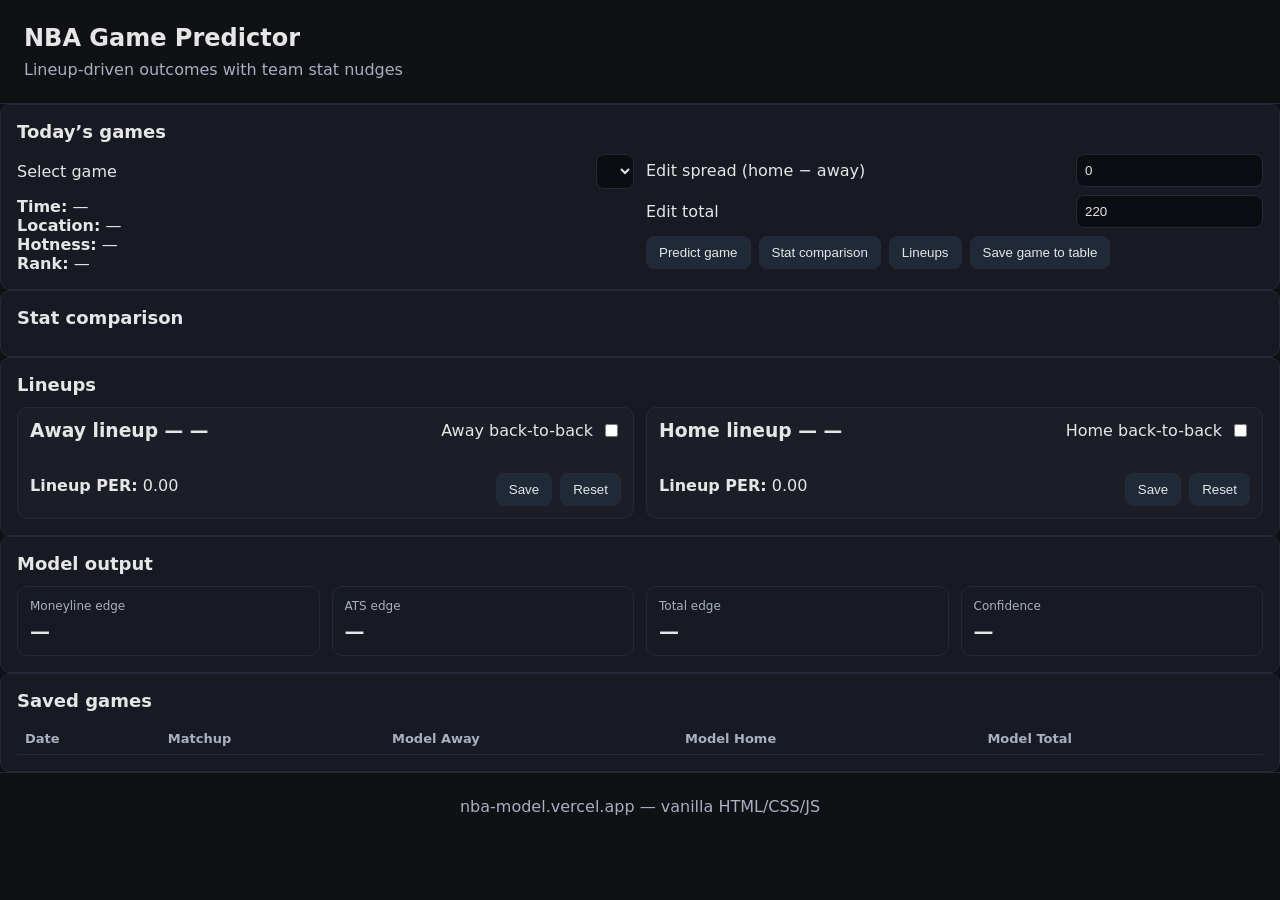
==== commit 9c5ca3b1: "Merge branch 'sheets-formula' of github.com:JiaGengChang/nba-model into sheets-formula" ====
--- a/index.html
+++ b/index.html
@@ -1,215 +1,133 @@
-<!DOCTYPE html>
+<!doctype html>
 <html lang="en">
 <head>
-  <meta charset="UTF-8" />
+  <meta charset="utf-8" />
   <title>NBA Game Predictor</title>
   <meta name="viewport" content="width=device-width, initial-scale=1" />
   <link rel="stylesheet" href="style.css" />
 </head>
 <body>
-  <div class="page">
+  <header class="app-header">
     <h1>NBA Game Predictor</h1>
+    <div class="sub">Lineup-driven outcomes with team stat nudges</div>
+  </header>
 
-    <!-- TODAY'S GAMES -->
+    <!-- Games top bar -->
     <section class="card">
-      <div class="card-header">
-        <h2>Today's Games</h2>
-        <span id="games-error" class="error-text"></span>
-      </div>
-
-      <div id="games-bar"></div>
-
-      <!-- Selected game panel -->
-      <div id="selected-game-panel" class="hidden">
-        <div class="sg-row">
-          <div class="sg-main">
-            <div id="sg-matchup" class="sg-main-title"></div>
-            <div id="sg-time" class="sg-main-time"></div>
-          </div>
-          <div class="sg-lines">
-            <span class="tag">
-              Spread (Home = -): <span id="sg-spread">—</span>
-            </span>
-            <span class="tag">
-              Total: <span id="sg-total">—</span>
-            </span>
-            <span class="inline-input">
-              Edit Spread:
-              <input id="book-spread" type="number" step="0.5" />
-            </span>
-            <span class="inline-input">
-              Edit Total:
-              <input id="book-total" type="number" step="0.5" />
-            </span>
+      <h2>Today’s games</h2>
+      <div class="games-top">
+        <div class="games-left">
+          <label class="inline">
+            Select game
+            <select id="game-select"></select>
+          </label>
+          <div class="game-meta">
+            <div><strong>Time:</strong> <span id="meta-time">—</span></div>
+            <div><strong>Location:</strong> <span id="meta-location">—</span></div>
+            <div><strong>Hotness:</strong> <span id="meta-hotness">—</span></div>
+            <div><strong>Rank:</strong> <span id="meta-rank">—</span></div>
           </div>
         </div>
-
-        <div class="btn-row">
-          <button id="btn-predict" class="btn btn-primary">Predict Game</button>
-          <button id="btn-lineups" class="btn">Lineups</button>
-          <button id="btn-stats" class="btn">Stat Comparison</button>
-          <button id="btn-save" class="btn">Save Game to Table</button>
+        <div class="games-right">
+          <label class="inline">
+            Edit spread (home − away)
+            <input id="edit-spread" type="number" step="0.5" value="0" />
+          </label>
+          <label class="inline">
+            Edit total
+            <input id="edit-total" type="number" step="0.5" value="220" />
+          </label>
+          <div class="actions">
+            <button id="btn-predict">Predict game</button>
+            <button id="btn-stat">Stat comparison</button>
+            <button id="btn-lineups">Lineups</button>
+            <button id="btn-save">Save game to table</button>
+          </div>
         </div>
-
-        <div id="prediction-error" class="error-text"></div>
       </div>
     </section>
 
-    <!-- LINEUPS -->
-    <section id="lineups-section" class="card hidden">
-      <div class="card-header">
-        <h2>Lineups</h2>
-        <span class="subtle">Adjust starters &amp; back-to-back flags</span>
+    <!-- Stat comparison -->
+    <section class="card">
+      <h2>Stat comparison</h2>
+      <div id="stat-comp" class="table-wrap">
+        <!-- Filled by JS -->
       </div>
+    </section>
 
-      <datalist id="players-list"></datalist>
-
-      <div class="lineup-grid">
-        <!-- Away -->
+    <!-- Lineups -->
+    <section class="card">
+      <h2>Lineups</h2>
+      <div class="lineups-grid">
         <div class="lineup-card">
-          <h3>Away Lineup — <span id="away-team-label">Away</span></h3>
-
-          <div class="field">
-            <label for="away-g1">Guard 1</label>
-            <input id="away-g1" type="text" list="players-list" />
+          <div class="lineup-head">
+            <h3>Away lineup — <span id="away-team">—</span></h3>
+            <label class="inline">
+              Away back-to-back
+              <input type="checkbox" id="away-b2b" />
+            </label>
           </div>
-          <div class="field">
-            <label for="away-g2">Guard 2</label>
-            <input id="away-g2" type="text" list="players-list" />
+          <div class="lineup-fields" id="away-fields">
+            <!-- Player inputs injected here -->
           </div>
-          <div class="field">
-            <label for="away-f1">Forward 1</label>
-            <input id="away-f1" type="text" list="players-list" />
-          </div>
-          <div class="field">
-            <label for="away-f2">Forward 2</label>
-            <input id="away-f2" type="text" list="players-list" />
-          </div>
-          <div class="field">
-            <label for="away-c">Center</label>
-            <input id="away-c" type="text" list="players-list" />
-          </div>
-
-          <div class="toggle-row">
-            <input id="away-b2b" type="checkbox" />
-            <span class="mini-label">Away Back-to-Back</span>
-          </div>
-
           <div class="lineup-footer">
-            <div>
-              <small>Lineup PER:&nbsp;</small>
-              <strong id="away-lineup-per">—</strong>
-            </div>
-            <div>
-              <button id="btn-save-away" class="btn btn-primary" style="padding:6px 10px;font-size:0.75rem;">Save</button>
-              <button id="btn-reset-away" class="btn btn-ghost" style="padding:6px 10px;font-size:0.75rem;">Reset</button>
+            <div><strong>Lineup PER:</strong> <span id="away-lineup-per">0.00</span></div>
+            <div class="actions">
+              <button id="away-save">Save</button>
+              <button id="away-reset">Reset</button>
             </div>
           </div>
         </div>
-
-        <!-- Home -->
         <div class="lineup-card">
-          <h3>Home Lineup — <span id="home-team-label">Home</span></h3>
-
-          <div class="field">
-            <label for="home-g1">Guard 1</label>
-            <input id="home-g1" type="text" list="players-list" />
+          <div class="lineup-head">
+            <h3>Home lineup — <span id="home-team">—</span></h3>
+            <label class="inline">
+              Home back-to-back
+              <input type="checkbox" id="home-b2b" />
+            </label>
           </div>
-          <div class="field">
-            <label for="home-g2">Guard 2</label>
-            <input id="home-g2" type="text" list="players-list" />
+          <div class="lineup-fields" id="home-fields">
+            <!-- Player inputs injected here -->
           </div>
-          <div class="field">
-            <label for="home-f1">Forward 1</label>
-            <input id="home-f1" type="text" list="players-list" />
-          </div>
-          <div class="field">
-            <label for="home-f2">Forward 2</label>
-            <input id="home-f2" type="text" list="players-list" />
-          </div>
-          <div class="field">
-            <label for="home-c">Center</label>
-            <input id="home-c" type="text" list="players-list" />
-          </div>
-
-          <div class="toggle-row">
-            <input id="home-b2b" type="checkbox" />
-            <span class="mini-label">Home Back-to-Back</span>
-          </div>
-
           <div class="lineup-footer">
-            <div>
-              <small>Lineup PER:&nbsp;</small>
-              <strong id="home-lineup-per">—</strong>
-            </div>
-            <div>
-              <button id="btn-save-home" class="btn btn-primary" style="padding:6px 10px;font-size:0.75rem;">Save</button>
-              <button id="btn-reset-home" class="btn btn-ghost" style="padding:6px 10px;font-size:0.75rem;">Reset</button>
+            <div><strong>Lineup PER:</strong> <span id="home-lineup-per">0.00</span></div>
+            <div class="actions">
+              <button id="home-save">Save</button>
+              <button id="home-reset">Reset</button>
             </div>
           </div>
         </div>
       </div>
     </section>
 
-    <!-- PREDICTION -->
-    <section id="prediction-section" class="card hidden">
-      <div class="card-header">
-        <h2>Game Prediction Results</h2>
-      </div>
+    <!-- Prediction output -->
+    <section class="card">
+      <h2>Model output</h2>
       <div class="pred-grid">
-        <div class="pred-scores">
-          <div class="team-score-row">
-            <span id="pred-away-name">Away</span>
-            <span id="pred-away-score">—</span>
-          </div>
-          <div class="team-score-row">
-            <span id="pred-home-name">Home</span>
-            <span id="pred-home-score">—</span>
-          </div>
-          <div class="pred-meta">
-            Predicted Winner:&nbsp;<strong id="pred-winner">—</strong>
-            <br />
-            Win Probability:
-            <br />
-            <span id="pred-away-winprob"></span><br />
-            <span id="pred-home-winprob"></span>
-          </div>
+        <div class="pred-box">
+          <div class="pred-label">Moneyline edge</div>
+          <div class="pred-value" id="ml-edge">—</div>
         </div>
-
-        <div class="pred-picks">
-          <p id="pred-total-line"></p>
-          <p>
-            <span id="pred-total-play-pill" class="pill pill-nobet"></span>
-            <span id="pred-total-play"></span>
-          </p>
-          <hr style="border:none;border-top:1px solid var(--border);margin:8px 0;" />
-          <p id="pred-spread-line"></p>
-          <p>
-            <span id="pred-spread-play-pill" class="pill pill-nobet"></span>
-            <span id="pred-spread-play"></span>
-          </p>
+        <div class="pred-box">
+          <div class="pred-label">ATS edge</div>
+          <div class="pred-value" id="ats-edge">—</div>
+        </div>
+        <div class="pred-box">
+          <div class="pred-label">Total edge</div>
+          <div class="pred-value" id="total-edge">—</div>
+        </div>
+        <div class="pred-box">
+          <div class="pred-label">Confidence</div>
+          <div class="pred-value" id="confidence">—</div>
         </div>
       </div>
     </section>
 
-    <!-- STATS -->
-    <section id="stats-section" class="card hidden">
-      <div class="card-header">
-        <h2>Stat Comparison</h2>
-        <span id="stats-error" class="error-text"></span>
-      </div>
-      <div style="overflow-x:auto;">
-        <table id="stats-table"></table>
-      </div>
-    </section>
-
-    <!-- SAVED GAMES -->
+    <!-- Saved games -->
     <section class="card">
-      <div class="card-header">
-        <h2>Saved Games</h2>
-      </div>
-      <div style="overflow-x:auto;">
-        <table id="saved-table">
+      <h2>Saved games</h2>
+      <div class="table-wrap">
+        <table class="table">
           <thead>
             <tr>
               <th>Date</th>
@@ -217,19 +135,18 @@
               <th>Model Away</th>
               <th>Model Home</th>
               <th>Model Total</th>
-              <th>Book Total</th>
-              <th>Total Edge</th>
-              <th>Model Spread</th>
-              <th>Book Spread</th>
-              <th>Spread Edge</th>
             </tr>
           </thead>
-          <tbody></tbody>
+          <tbody id="saved-table"></tbody>
         </table>
       </div>
     </section>
-  </div>
+  </main>
 
-  <script src="app.js" defer></script>
+  <footer class="app-footer">
+    <div>nba-model.vercel.app — vanilla HTML/CSS/JS</div>
+  </footer>
+
+  <script src="app.js"></script>
 </body>
 </html>
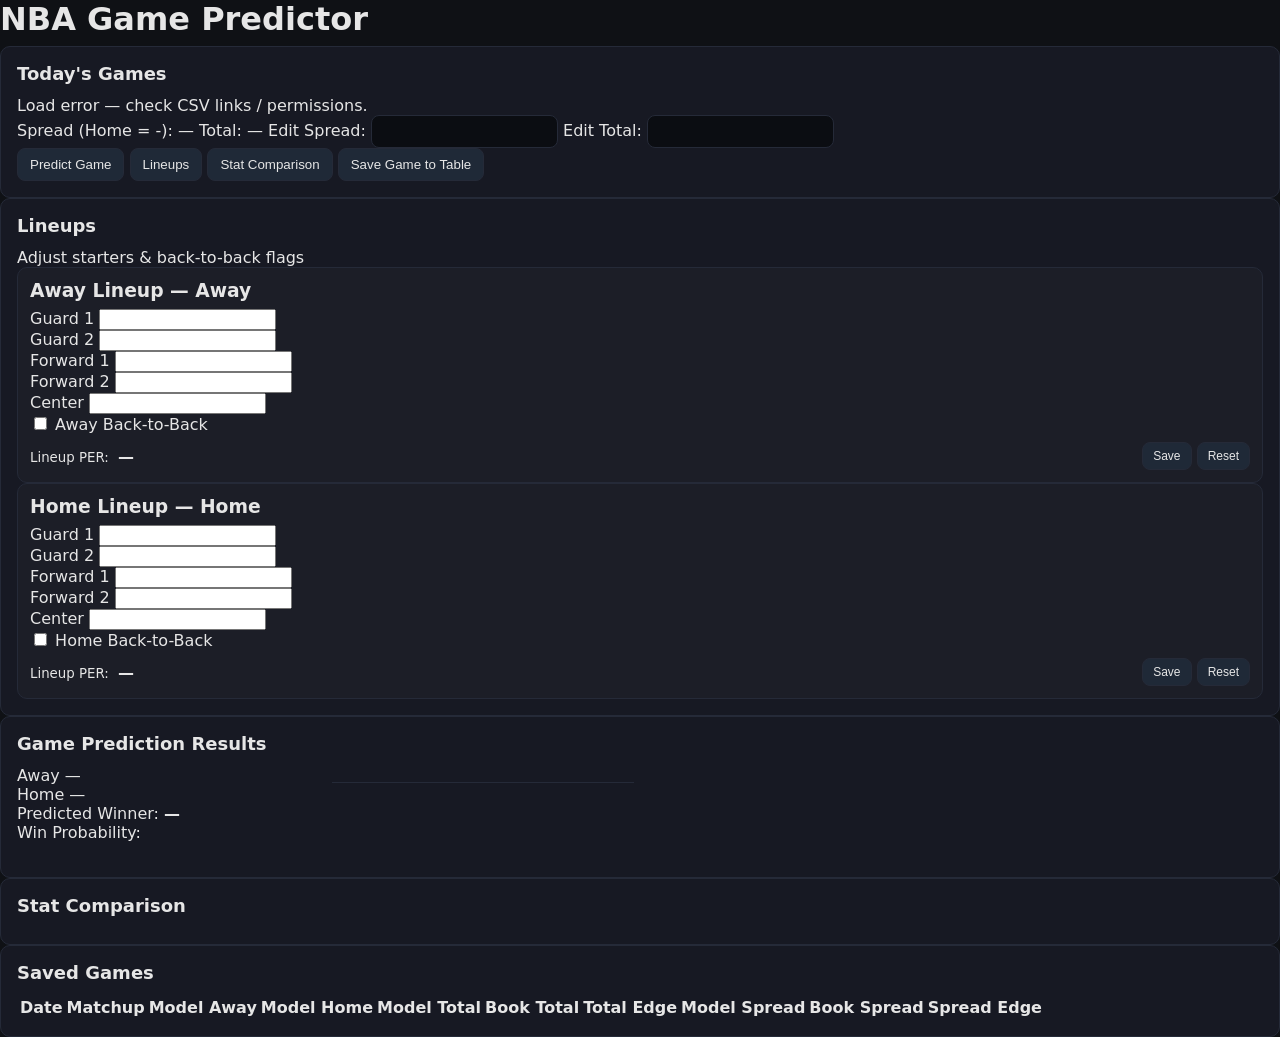
==== commit f860f6f8: "remove style tag from indexhtml" ====
--- a/index.html
+++ b/index.html
@@ -1,133 +1,214 @@
-<!doctype html>
+<!DOCTYPE html>
 <html lang="en">
 <head>
-  <meta charset="utf-8" />
+  <meta charset="UTF-8" />
   <title>NBA Game Predictor</title>
   <meta name="viewport" content="width=device-width, initial-scale=1" />
   <link rel="stylesheet" href="style.css" />
-</head>
 <body>
-  <header class="app-header">
+  <div class="page">
     <h1>NBA Game Predictor</h1>
-    <div class="sub">Lineup-driven outcomes with team stat nudges</div>
-  </header>
-
-    <!-- Games top bar -->
+
+    <!-- TODAY'S GAMES -->
     <section class="card">
-      <h2>Today’s games</h2>
-      <div class="games-top">
-        <div class="games-left">
-          <label class="inline">
-            Select game
-            <select id="game-select"></select>
-          </label>
-          <div class="game-meta">
-            <div><strong>Time:</strong> <span id="meta-time">—</span></div>
-            <div><strong>Location:</strong> <span id="meta-location">—</span></div>
-            <div><strong>Hotness:</strong> <span id="meta-hotness">—</span></div>
-            <div><strong>Rank:</strong> <span id="meta-rank">—</span></div>
-          </div>
-        </div>
-        <div class="games-right">
-          <label class="inline">
-            Edit spread (home − away)
-            <input id="edit-spread" type="number" step="0.5" value="0" />
-          </label>
-          <label class="inline">
-            Edit total
-            <input id="edit-total" type="number" step="0.5" value="220" />
-          </label>
-          <div class="actions">
-            <button id="btn-predict">Predict game</button>
-            <button id="btn-stat">Stat comparison</button>
-            <button id="btn-lineups">Lineups</button>
-            <button id="btn-save">Save game to table</button>
-          </div>
-        </div>
-      </div>
-    </section>
-
-    <!-- Stat comparison -->
+      <div class="card-header">
+        <h2>Today's Games</h2>
+        <span id="games-error" class="error-text"></span>
+      </div>
+
+      <div id="games-bar"></div>
+
+      <!-- Selected game panel -->
+      <div id="selected-game-panel" class="hidden">
+        <div class="sg-row">
+          <div class="sg-main">
+            <div id="sg-matchup" class="sg-main-title"></div>
+            <div id="sg-time" class="sg-main-time"></div>
+          </div>
+          <div class="sg-lines">
+            <span class="tag">
+              Spread (Home = -): <span id="sg-spread">—</span>
+            </span>
+            <span class="tag">
+              Total: <span id="sg-total">—</span>
+            </span>
+            <span class="inline-input">
+              Edit Spread:
+              <input id="book-spread" type="number" step="0.5" />
+            </span>
+            <span class="inline-input">
+              Edit Total:
+              <input id="book-total" type="number" step="0.5" />
+            </span>
+          </div>
+        </div>
+
+        <div class="btn-row">
+          <button id="btn-predict" class="btn btn-primary">Predict Game</button>
+          <button id="btn-lineups" class="btn">Lineups</button>
+          <button id="btn-stats" class="btn">Stat Comparison</button>
+          <button id="btn-save" class="btn">Save Game to Table</button>
+        </div>
+
+        <div id="prediction-error" class="error-text"></div>
+      </div>
+    </section>
+
+    <!-- LINEUPS -->
+    <section id="lineups-section" class="card hidden">
+      <div class="card-header">
+        <h2>Lineups</h2>
+        <span class="subtle">Adjust starters &amp; back-to-back flags</span>
+      </div>
+
+      <datalist id="players-list"></datalist>
+
+      <div class="lineup-grid">
+        <!-- Away -->
+        <div class="lineup-card">
+          <h3>Away Lineup — <span id="away-team-label">Away</span></h3>
+
+          <div class="field">
+            <label for="away-g1">Guard 1</label>
+            <input id="away-g1" type="text" list="players-list" />
+          </div>
+          <div class="field">
+            <label for="away-g2">Guard 2</label>
+            <input id="away-g2" type="text" list="players-list" />
+          </div>
+          <div class="field">
+            <label for="away-f1">Forward 1</label>
+            <input id="away-f1" type="text" list="players-list" />
+          </div>
+          <div class="field">
+            <label for="away-f2">Forward 2</label>
+            <input id="away-f2" type="text" list="players-list" />
+          </div>
+          <div class="field">
+            <label for="away-c">Center</label>
+            <input id="away-c" type="text" list="players-list" />
+          </div>
+
+          <div class="toggle-row">
+            <input id="away-b2b" type="checkbox" />
+            <span class="mini-label">Away Back-to-Back</span>
+          </div>
+
+          <div class="lineup-footer">
+            <div>
+              <small>Lineup PER:&nbsp;</small>
+              <strong id="away-lineup-per">—</strong>
+            </div>
+            <div>
+              <button id="btn-save-away" class="btn btn-primary" style="padding:6px 10px;font-size:0.75rem;">Save</button>
+              <button id="btn-reset-away" class="btn btn-ghost" style="padding:6px 10px;font-size:0.75rem;">Reset</button>
+            </div>
+          </div>
+        </div>
+
+        <!-- Home -->
+        <div class="lineup-card">
+          <h3>Home Lineup — <span id="home-team-label">Home</span></h3>
+
+          <div class="field">
+            <label for="home-g1">Guard 1</label>
+            <input id="home-g1" type="text" list="players-list" />
+          </div>
+          <div class="field">
+            <label for="home-g2">Guard 2</label>
+            <input id="home-g2" type="text" list="players-list" />
+          </div>
+          <div class="field">
+            <label for="home-f1">Forward 1</label>
+            <input id="home-f1" type="text" list="players-list" />
+          </div>
+          <div class="field">
+            <label for="home-f2">Forward 2</label>
+            <input id="home-f2" type="text" list="players-list" />
+          </div>
+          <div class="field">
+            <label for="home-c">Center</label>
+            <input id="home-c" type="text" list="players-list" />
+          </div>
+
+          <div class="toggle-row">
+            <input id="home-b2b" type="checkbox" />
+            <span class="mini-label">Home Back-to-Back</span>
+          </div>
+
+          <div class="lineup-footer">
+            <div>
+              <small>Lineup PER:&nbsp;</small>
+              <strong id="home-lineup-per">—</strong>
+            </div>
+            <div>
+              <button id="btn-save-home" class="btn btn-primary" style="padding:6px 10px;font-size:0.75rem;">Save</button>
+              <button id="btn-reset-home" class="btn btn-ghost" style="padding:6px 10px;font-size:0.75rem;">Reset</button>
+            </div>
+          </div>
+        </div>
+      </div>
+    </section>
+
+    <!-- PREDICTION -->
+    <section id="prediction-section" class="card hidden">
+      <div class="card-header">
+        <h2>Game Prediction Results</h2>
+      </div>
+      <div class="pred-grid">
+        <div class="pred-scores">
+          <div class="team-score-row">
+            <span id="pred-away-name">Away</span>
+            <span id="pred-away-score">—</span>
+          </div>
+          <div class="team-score-row">
+            <span id="pred-home-name">Home</span>
+            <span id="pred-home-score">—</span>
+          </div>
+          <div class="pred-meta">
+            Predicted Winner:&nbsp;<strong id="pred-winner">—</strong>
+            <br />
+            Win Probability:
+            <br />
+            <span id="pred-away-winprob"></span><br />
+            <span id="pred-home-winprob"></span>
+          </div>
+        </div>
+
+        <div class="pred-picks">
+          <p id="pred-total-line"></p>
+          <p>
+            <span id="pred-total-play-pill" class="pill pill-nobet"></span>
+            <span id="pred-total-play"></span>
+          </p>
+          <hr style="border:none;border-top:1px solid var(--border);margin:8px 0;" />
+          <p id="pred-spread-line"></p>
+          <p>
+            <span id="pred-spread-play-pill" class="pill pill-nobet"></span>
+            <span id="pred-spread-play"></span>
+          </p>
+        </div>
+      </div>
+    </section>
+
+    <!-- STATS -->
+    <section id="stats-section" class="card hidden">
+      <div class="card-header">
+        <h2>Stat Comparison</h2>
+        <span id="stats-error" class="error-text"></span>
+      </div>
+      <div style="overflow-x:auto;">
+        <table id="stats-table"></table>
+      </div>
+    </section>
+
+    <!-- SAVED GAMES -->
     <section class="card">
-      <h2>Stat comparison</h2>
-      <div id="stat-comp" class="table-wrap">
-        <!-- Filled by JS -->
-      </div>
-    </section>
-
-    <!-- Lineups -->
-    <section class="card">
-      <h2>Lineups</h2>
-      <div class="lineups-grid">
-        <div class="lineup-card">
-          <div class="lineup-head">
-            <h3>Away lineup — <span id="away-team">—</span></h3>
-            <label class="inline">
-              Away back-to-back
-              <input type="checkbox" id="away-b2b" />
-            </label>
-          </div>
-          <div class="lineup-fields" id="away-fields">
-            <!-- Player inputs injected here -->
-          </div>
-          <div class="lineup-footer">
-            <div><strong>Lineup PER:</strong> <span id="away-lineup-per">0.00</span></div>
-            <div class="actions">
-              <button id="away-save">Save</button>
-              <button id="away-reset">Reset</button>
-            </div>
-          </div>
-        </div>
-        <div class="lineup-card">
-          <div class="lineup-head">
-            <h3>Home lineup — <span id="home-team">—</span></h3>
-            <label class="inline">
-              Home back-to-back
-              <input type="checkbox" id="home-b2b" />
-            </label>
-          </div>
-          <div class="lineup-fields" id="home-fields">
-            <!-- Player inputs injected here -->
-          </div>
-          <div class="lineup-footer">
-            <div><strong>Lineup PER:</strong> <span id="home-lineup-per">0.00</span></div>
-            <div class="actions">
-              <button id="home-save">Save</button>
-              <button id="home-reset">Reset</button>
-            </div>
-          </div>
-        </div>
-      </div>
-    </section>
-
-    <!-- Prediction output -->
-    <section class="card">
-      <h2>Model output</h2>
-      <div class="pred-grid">
-        <div class="pred-box">
-          <div class="pred-label">Moneyline edge</div>
-          <div class="pred-value" id="ml-edge">—</div>
-        </div>
-        <div class="pred-box">
-          <div class="pred-label">ATS edge</div>
-          <div class="pred-value" id="ats-edge">—</div>
-        </div>
-        <div class="pred-box">
-          <div class="pred-label">Total edge</div>
-          <div class="pred-value" id="total-edge">—</div>
-        </div>
-        <div class="pred-box">
-          <div class="pred-label">Confidence</div>
-          <div class="pred-value" id="confidence">—</div>
-        </div>
-      </div>
-    </section>
-
-    <!-- Saved games -->
-    <section class="card">
-      <h2>Saved games</h2>
-      <div class="table-wrap">
-        <table class="table">
+      <div class="card-header">
+        <h2>Saved Games</h2>
+      </div>
+      <div style="overflow-x:auto;">
+        <table id="saved-table">
           <thead>
             <tr>
               <th>Date</th>
@@ -135,18 +216,19 @@
               <th>Model Away</th>
               <th>Model Home</th>
               <th>Model Total</th>
+              <th>Book Total</th>
+              <th>Total Edge</th>
+              <th>Model Spread</th>
+              <th>Book Spread</th>
+              <th>Spread Edge</th>
             </tr>
           </thead>
-          <tbody id="saved-table"></tbody>
+          <tbody></tbody>
         </table>
       </div>
     </section>
-  </main>
-
-  <footer class="app-footer">
-    <div>nba-model.vercel.app — vanilla HTML/CSS/JS</div>
-  </footer>
-
-  <script src="app.js"></script>
+  </div>
+
+  <script src="app.js" defer></script>
 </body>
 </html>
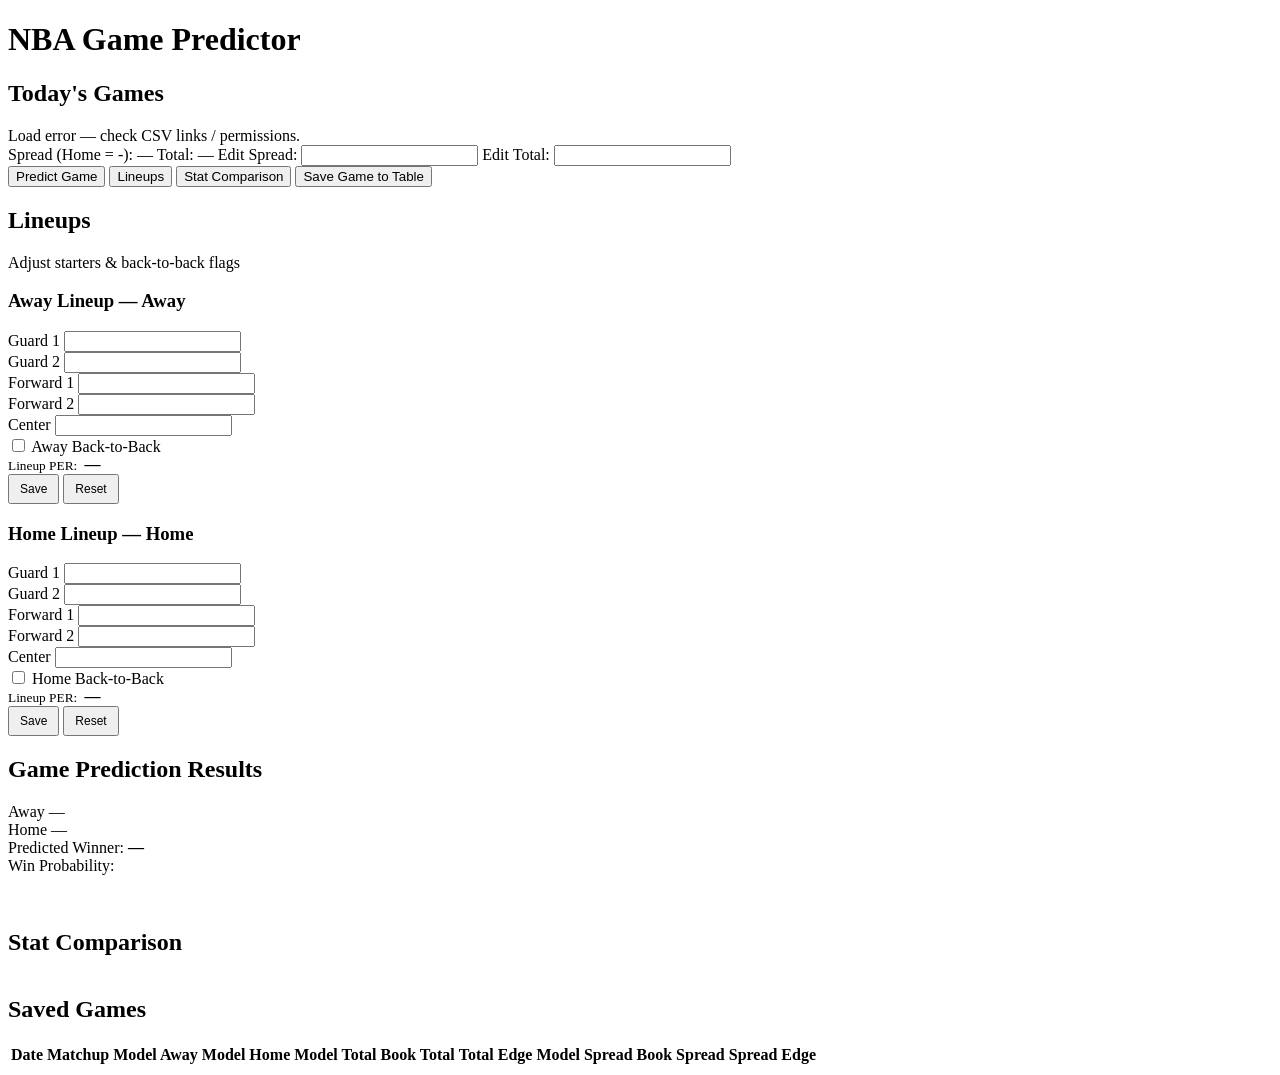
==== commit 26dc3dcd: "fix style.css" ====
--- a/index.html
+++ b/index.html
@@ -4,7 +4,7 @@
   <meta charset="UTF-8" />
   <title>NBA Game Predictor</title>
   <meta name="viewport" content="width=device-width, initial-scale=1" />
-  <link rel="stylesheet" href="style.css" />
+</head>
 <body>
   <div class="page">
     <h1>NBA Game Predictor</h1>
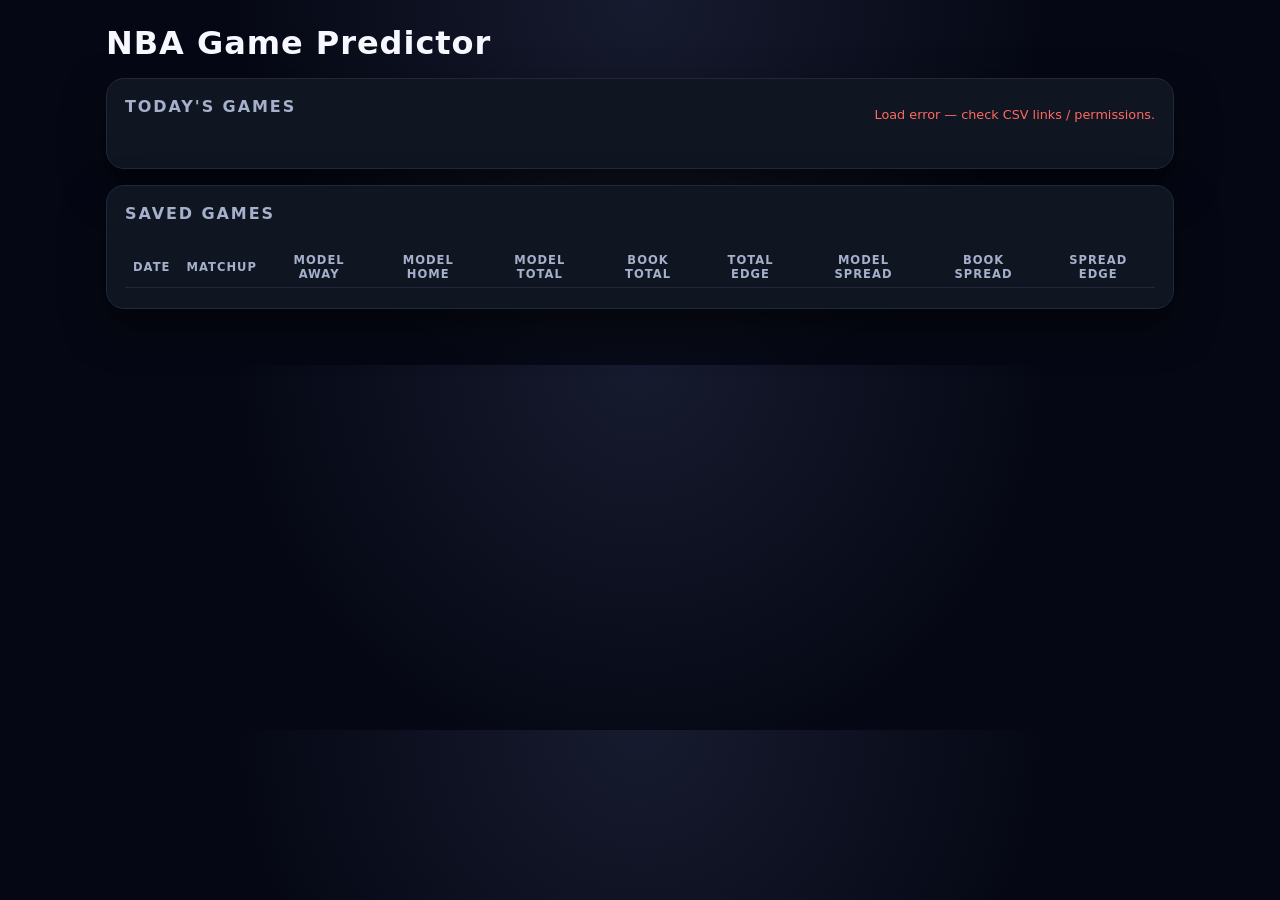
==== commit e4d7505c: "add stylesheet" ====
--- a/index.html
+++ b/index.html
@@ -4,6 +4,7 @@
   <meta charset="UTF-8" />
   <title>NBA Game Predictor</title>
   <meta name="viewport" content="width=device-width, initial-scale=1" />
+  <link rel="stylesheet" href="style.css" />
 </head>
 <body>
   <div class="page">
--- a/style.css
+++ b/style.css
@@ -0,0 +1,478 @@
+  :root {
+    --bg: #050814;
+    --card: #101522;
+    --card-alt: #151a28;
+    --accent: #4c8dff;
+    --accent-soft: rgba(76, 141, 255, 0.12);
+    --text: #f7f7ff;
+    --muted: #a5b0cb;
+    --danger: #ff6961;
+    --better: #173b1a;
+    --border: #22283a;
+    --radius-lg: 18px;
+    --radius-md: 12px;
+    --radius-sm: 8px;
+  }
+
+  * {
+    box-sizing: border-box;
+    font-family: system-ui, -apple-system, BlinkMacSystemFont, "SF Pro Text",
+      "Segoe UI", sans-serif;
+  }
+
+  body {
+    margin: 0;
+    padding: 0;
+    background: radial-gradient(circle at top, #171b2f 0, #050814 55%);
+    color: var(--text);
+  }
+
+  .page {
+    max-width: 1100px;
+    margin: 0 auto;
+    padding: 24px 16px 40px;
+  }
+
+  h1 {
+    margin: 0 0 16px;
+    font-weight: 700;
+    letter-spacing: 0.03em;
+  }
+
+  h2 {
+    margin: 0 0 12px;
+    font-size: 1rem;
+    text-transform: uppercase;
+    letter-spacing: 0.12em;
+    color: var(--muted);
+  }
+
+  .card {
+    background: var(--card);
+    border-radius: var(--radius-lg);
+    border: 1px solid var(--border);
+    padding: 18px 18px 20px;
+    box-shadow: 0 18px 40px rgba(0, 0, 0, 0.55);
+    margin-bottom: 16px;
+  }
+
+  .card-header {
+    display: flex;
+    justify-content: space-between;
+    align-items: center;
+    margin-bottom: 12px;
+  }
+
+  .subtle {
+    color: var(--muted);
+    font-size: 0.9rem;
+  }
+
+  /* Games bar */
+
+  #games-bar {
+    display: flex;
+    gap: 8px;
+    overflow-x: auto;
+    padding: 4px 0 4px;
+    scrollbar-width: thin;
+  }
+
+  .game-chip {
+    border-radius: 999px;
+    border: 1px solid var(--border);
+    background: rgba(8, 11, 24, 0.9);
+    color: var(--muted);
+    padding: 6px 12px;
+    font-size: 0.82rem;
+    display: inline-flex;
+    align-items: center;
+    gap: 10px;
+    cursor: pointer;
+    white-space: nowrap;
+    transition: background 0.15s ease, border 0.15s ease, color 0.15s ease,
+      transform 0.1s ease;
+  }
+
+  .game-chip-time {
+    font-size: 0.75rem;
+    color: #7e88a7;
+  }
+
+  .game-chip.active {
+    background: var(--accent-soft);
+    color: var(--text);
+    border-color: var(--accent);
+    transform: translateY(-1px);
+  }
+
+  /* Selected game */
+
+  #selected-game-panel.hidden,
+  #lineups-section.hidden,
+  #prediction-section.hidden,
+  #stats-section.hidden {
+    display: none;
+  }
+
+  #selected-game-panel {
+    margin-top: 10px;
+  }
+
+  .sg-row {
+    display: flex;
+    flex-wrap: wrap;
+    gap: 16px;
+    align-items: center;
+    margin-bottom: 10px;
+  }
+
+  .sg-main {
+    flex: 1 1 180px;
+  }
+
+  .sg-main-title {
+    font-size: 1.1rem;
+    font-weight: 600;
+    margin-bottom: 4px;
+  }
+
+  .sg-main-time {
+    font-size: 0.86rem;
+    color: var(--muted);
+  }
+
+  .sg-lines {
+    display: flex;
+    gap: 12px;
+    flex-wrap: wrap;
+    align-items: center;
+  }
+
+  .tag {
+    border-radius: 999px;
+    padding: 4px 10px;
+    font-size: 0.8rem;
+    border: 1px solid var(--border);
+    color: var(--muted);
+    background: rgba(4, 7, 18, 0.9);
+  }
+
+  .inline-input {
+    display: inline-flex;
+    align-items: center;
+    gap: 4px;
+    font-size: 0.8rem;
+    color: var(--muted);
+  }
+
+  .inline-input input {
+    width: 64px;
+    padding: 4px 6px;
+    border-radius: 999px;
+    border: 1px solid var(--border);
+    background: #060918;
+    color: var(--text);
+    font-size: 0.8rem;
+  }
+
+  /* Buttons */
+
+  .btn-row {
+    display: flex;
+    flex-wrap: wrap;
+    gap: 8px;
+    margin-top: 8px;
+  }
+
+  button {
+    border: none;
+    cursor: pointer;
+  }
+
+  .btn {
+    border-radius: 999px;
+    padding: 7px 13px;
+    font-size: 0.8rem;
+    font-weight: 500;
+    letter-spacing: 0.03em;
+    text-transform: uppercase;
+    display: inline-flex;
+    align-items: center;
+    gap: 6px;
+    background: #151b2a;
+    color: var(--muted);
+    border: 1px solid var(--border);
+    transition: background 0.15s ease, color 0.15s ease, border 0.15s ease,
+      transform 0.1s ease;
+  }
+
+  .btn-primary {
+    background: var(--accent);
+    color: #050814;
+    border-color: transparent;
+  }
+
+  .btn:hover {
+    transform: translateY(-1px);
+    background: #1b2235;
+    color: var(--text);
+  }
+
+  .btn-primary:hover {
+    background: #70a3ff;
+  }
+
+  /* Lineups */
+
+  .lineup-grid {
+    display: grid;
+    grid-template-columns: 1fr;
+    gap: 12px;
+  }
+
+  @media (min-width: 720px) {
+    .lineup-grid {
+      grid-template-columns: 1fr 1fr;
+    }
+  }
+
+  .lineup-card {
+    background: var(--card-alt);
+    border-radius: var(--radius-md);
+    border: 1px solid var(--border);
+    padding: 16px 14px 14px;
+  }
+
+  .lineup-card h3 {
+    margin: 0 0 8px;
+    font-size: 0.95rem;
+  }
+
+  .field {
+    margin-bottom: 8px;
+  }
+
+  .field label {
+    display: block;
+    font-size: 0.78rem;
+    text-transform: uppercase;
+    letter-spacing: 0.09em;
+    color: var(--muted);
+    margin-bottom: 3px;
+  }
+
+  .field input[type="text"] {
+    width: 100%;
+    padding: 7px 8px;
+    border-radius: 8px;
+    border: 1px solid var(--border);
+    background: #040716;
+    color: var(--text);
+    font-size: 0.82rem;
+  }
+
+  .field-row {
+    display: flex;
+    gap: 8px;
+    align-items: center;
+    justify-content: space-between;
+  }
+
+  .mini-label {
+    font-size: 0.8rem;
+    color: var(--muted);
+  }
+
+  .toggle-row {
+    display: flex;
+    align-items: center;
+    gap: 6px;
+    margin-top: 6px;
+  }
+
+  .toggle-row input[type="checkbox"] {
+    width: 14px;
+    height: 14px;
+  }
+
+  .lineup-footer {
+    display: flex;
+    align-items: center;
+    justify-content: space-between;
+    margin-top: 10px;
+    gap: 6px;
+  }
+
+  .lineup-footer small {
+    color: var(--muted);
+    font-size: 0.8rem;
+  }
+
+  .lineup-footer strong {
+    font-weight: 600;
+    color: #ffffff;
+  }
+
+  .btn-ghost {
+    background: transparent;
+    color: var(--muted);
+    border: 1px solid var(--border);
+  }
+
+  /* Prediction */
+
+  .pred-grid {
+    display: grid;
+    grid-template-columns: 1fr;
+    gap: 12px;
+  }
+
+  @media (min-width: 720px) {
+    .pred-grid {
+      grid-template-columns: 3fr 2fr;
+    }
+  }
+
+  .pred-scores {
+    background: var(--card-alt);
+    border-radius: var(--radius-md);
+    border: 1px solid var(--border);
+    padding: 14px;
+  }
+
+  .team-score-row {
+    display: flex;
+    justify-content: space-between;
+    margin-bottom: 4px;
+  }
+
+  .team-score-row span:first-child {
+    font-weight: 600;
+  }
+
+  .team-score-row span:last-child {
+    font-variant-numeric: tabular-nums;
+  }
+
+  .pred-meta {
+    margin-top: 8px;
+    font-size: 0.86rem;
+    color: var(--muted);
+  }
+
+  .pred-meta strong {
+    color: var(--text);
+  }
+
+  .pred-picks {
+    background: var(--card-alt);
+    border-radius: var(--radius-md);
+    border: 1px solid var(--border);
+    padding: 14px;
+    font-size: 0.86rem;
+  }
+
+  .pred-picks p {
+    margin: 4px 0;
+  }
+
+  .pred-picks strong {
+    color: var(--text);
+  }
+
+  .pill {
+    display: inline-flex;
+    align-items: center;
+    border-radius: 999px;
+    padding: 3px 9px;
+    font-size: 0.75rem;
+    text-transform: uppercase;
+    letter-spacing: 0.08em;
+  }
+
+  .pill-over {
+    background: rgba(135, 208, 137, 0.5);
+    color: #7ee787;
+  }
+
+  .pill-under {
+    background: rgba(255, 189, 76, 0.5);
+    color: #ffdd7c;
+  }
+
+  .pill-nobet {
+    background: rgba(110, 118, 143, 0.5);
+    color: #b5bed9;
+  }
+
+  /* Stat table */
+
+  #stats-table {
+    width: 100%;
+    border-collapse: collapse;
+    font-size: 0.82rem;
+  }
+
+  #stats-table th,
+  #stats-table td {
+    padding: 6px 8px;
+    border-bottom: 1px solid var(--border);
+    text-align: right;
+    font-variant-numeric: tabular-nums;
+  }
+
+  #stats-table th.stats-row-label,
+  #stats-table td.stats-row-label {
+    text-align: left;
+    font-weight: 500;
+    color: var(--muted);
+    font-variant-numeric: normal;
+  }
+
+  #stats-table th {
+    color: var(--muted);
+    font-weight: 500;
+    text-transform: uppercase;
+    letter-spacing: 0.09em;
+    font-size: 0.75rem;
+  }
+
+  #stats-table td.stats-better {
+    background: var(--better);
+    color: #a7f3a0;
+  }
+
+  .error-text {
+    color: var(--danger);
+    font-size: 0.8rem;
+    margin-top: 4px;
+  }
+
+  /* Saved table */
+
+  #saved-table {
+    width: 100%;
+    border-collapse: collapse;
+    font-size: 0.8rem;
+  }
+
+  #saved-table th,
+  #saved-table td {
+    padding: 6px 8px;
+    border-bottom: 1px solid var(--border);
+    text-align: center;
+    font-variant-numeric: tabular-nums;
+  }
+
+  #saved-table th:first-child,
+  #saved-table td:first-child {
+    text-align: left;
+  }
+
+  #saved-table th {
+    color: var(--muted);
+    text-transform: uppercase;
+    letter-spacing: 0.09em;
+    font-size: 0.72rem;
+  }
